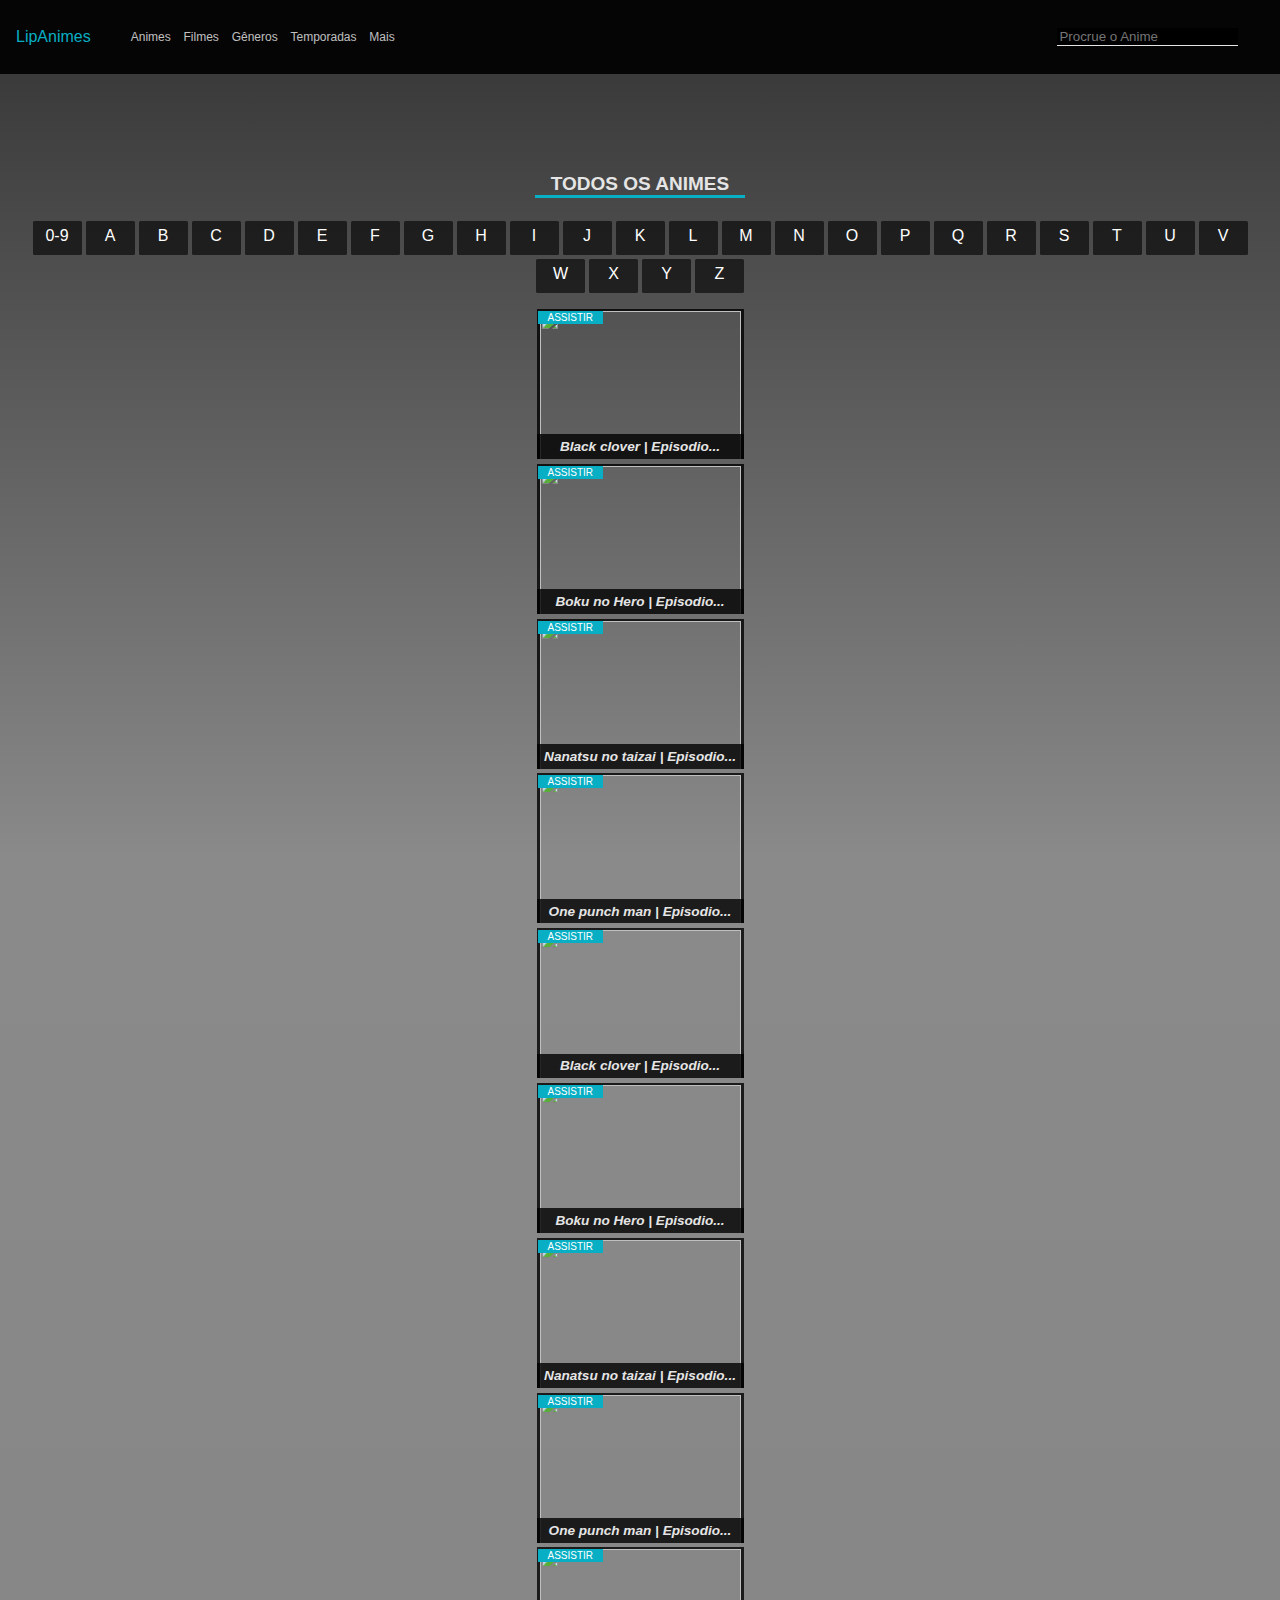
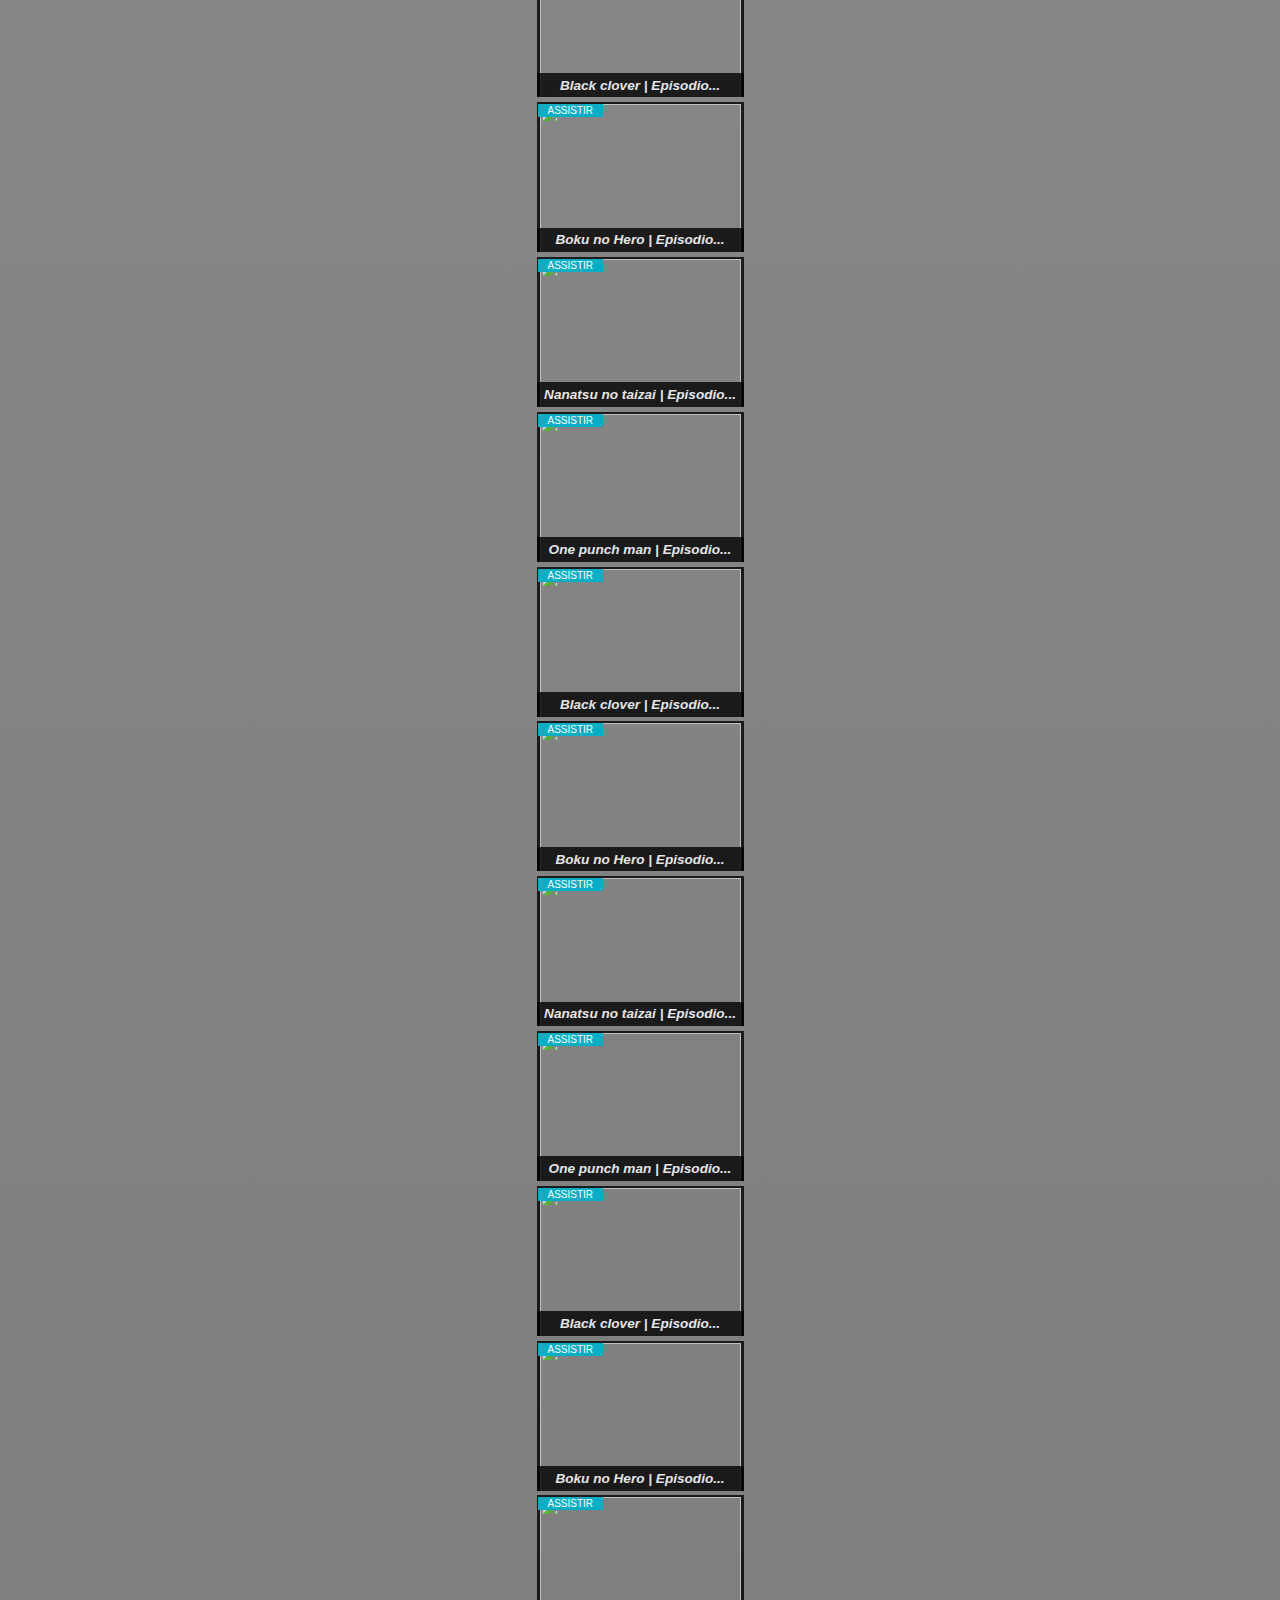
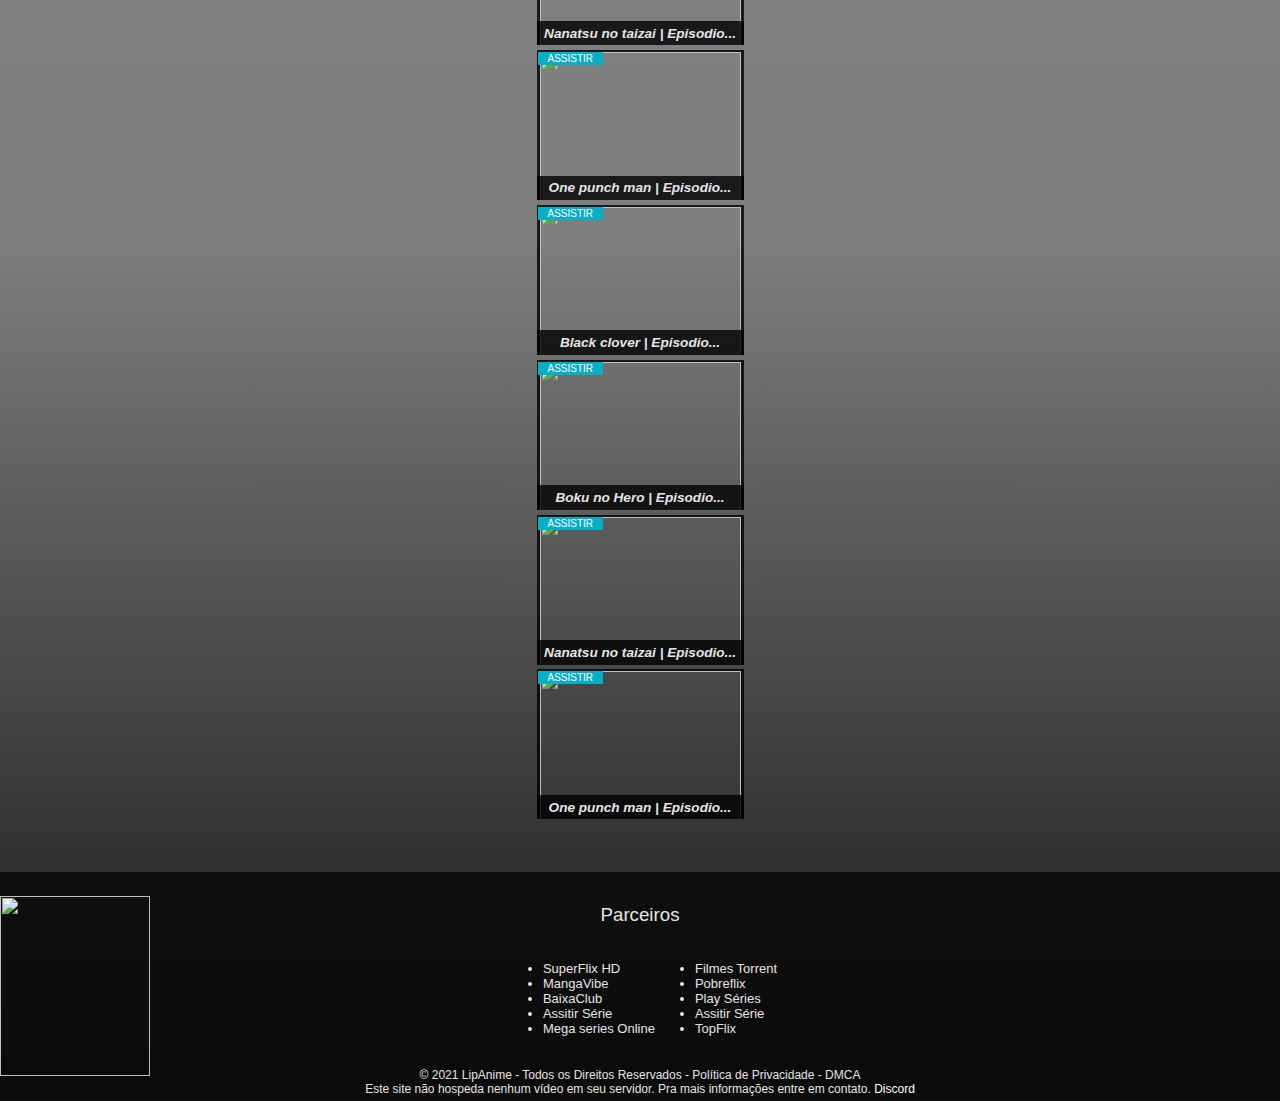
==== anime.html @ 581899b0 "Atualização" ====
<!DOCTYPE html>
<html lang="pt-br">
<head>
    <meta charset="UTF-8">
    <meta http-equiv="X-UA-Compatible" content="IE=edge">
    <meta name="viewport" content="width=device-width, initial-scale=1.0">
    <link rel="stylesheet" href="https://cdnjs.cloudflare.com/ajax/libs/font-awesome/5.15.3/css/all.min.css" integrity="sha512-iBBXm8fW90+nuLcSKlbmrPcLa0OT92xO1BIsZ+ywDWZCvqsWgccV3gFoRBv0z+8dLJgyAHIhR35VZc2oM/gI1w==" crossorigin="anonymous" referrerpolicy="no-referrer" />
    <link rel="stylesheet" href="style.css">
    <link rel="stylesheet" type="text/css" href="anime.css">
    <title>Animes</title>
</head>
<body>
	<div class="container">

        <div class="header">

            <div class="logo">
                <span> <a class="logomarca" href="index.html">LipAnimes</a> </span>
            </div>

            <div class="menu"> 

                <div class="menu-left">
                    <ul>
                        <li>Animes</li>
                        <li>Filmes</li>
                        <li>Gêneros</li>
                        <li>Temporadas</li>
                        <li>Mais</li>
                    </ul>
                </div>

                <div class="menu-right">
                    <ul>
                        <input type="text" name="" id="" placeholder="Procrue o Anime">
                        <li><i class="fas fa-search"></i></li>
                    </ul>
                </div>
            

            </div>

        </div>

        <div class="todos">
        	<h3>TODOS OS ANIMES</h3>
        </div>


        

        <div class="conteudo"> 
        	<div class="row pb-3 rowDivLetraDaLista">

        		<a href="#">
        	  		<div class="divLetraDaLista">0-9</div>
        		</a>

        		<a href="#"> 
        			<div class="divLetraDaLista">A</div> 
        		</a>

        		<a href="#"> 
        			<div class="divLetraDaLista">B</div>
        		</a> 

        		<a href="#">
        			<div class="divLetraDaLista">C</div>
        		</a>

        		<a href="#">
        			<div class="divLetraDaLista">D</div>
        		</a>

        		<a href="#">
        			<div class="divLetraDaLista">E</div>
        		</a>

        		<a href="#">
        			<div class="divLetraDaLista">F</div>
        		</a>

        		<a href="#">
        			<div class="divLetraDaLista">G</div>
        		</a>

        		<a href="#">
        			<div class="divLetraDaLista">H</div>
        		</a>

        		<a href="#">
        			<div class="divLetraDaLista">I</div>
        		</a>

        		<a href="#">
        			<div class="divLetraDaLista">J</div>
        		</a>

        		<a href="#">
        			<div class="divLetraDaLista">K</div>
        		</a>

        		<a href="#">
        			<div class="divLetraDaLista">L</div>
        		</a>

        		<a href="#">
        			<div class="divLetraDaLista">M</div>
        		</a>

        		<a href="#">
        			<div class="divLetraDaLista">N</div>
        		</a>

        		<a href="#">
        			<div class="divLetraDaLista">O</div>
        		</a>

        		<a href="#">
        			<div class="divLetraDaLista">P</div>
        		</a>

        		<a href="#">
        			<div class="divLetraDaLista">Q</div>
        		</a>

        		<a href="#">
        			<div class="divLetraDaLista">R</div> 
        		</a> 

        		<a href="#"> 
        			<div class="divLetraDaLista">S</div> 
        		</a> 

        		<a href="#"> 
        			<div class="divLetraDaLista">T</div> 
        		</a> 

        		<a href="#"> 
        			<div class="divLetraDaLista">U</div> 
        		</a> 

        		<a href="#"> 
        			<div class="divLetraDaLista">V</div> 
        		</a> 

        		<a href="#"> 
        			<div class="divLetraDaLista">W</div> 
        		</a> 

        		<a href="#"> 
        			<div class="divLetraDaLista">X</div> 
        		</a> 

        		<a href="#"> 
        			<div class="divLetraDaLista">Y</div> 
        		</a> 

        		<a href="#"> 
        			<div class="divLetraDaLista">Z</div> 
        		</a> 
        	</div> 
        </div>
    
        <div class="animes">
        	

        	<div class="poster">
        		 <div class="descri">

                    <div class="nome2">.</div>
                    <div class="destaque">ASSISTIR</div>
                    <img src="https://pa1.narvii.com/6614/4530dd7a243c6993771236038ab7b7381fd2594a_hq.gif" alt="">

                    <div class="nome">Black clover | Episodio...</div>

                    
                </div>

                <div class="descri">
                    <div class="nome2">.</div>
                    <div class="destaque">ASSISTIR</div>
                    <img src="https://i.pinimg.com/originals/bc/57/26/bc57268ea442fc9c95a1c1e493c56e7e.gif" alt="">

                    <div class="nome">Boku no Hero | Episodio...</div>
                    
                </div>

                <div class="descri">
                    <div class="nome2">.</div>
                    <div class="destaque">ASSISTIR</div>
                    <img src="https://pa1.narvii.com/6734/55641d3c04c3f2d03262ece0dbfbb744a476c3b9_hq.gif" alt="">

                    <div class="nome">Nanatsu no taizai | Episodio...</div>
                    
                </div>


                <div class="descri">
                    <div class="nome2">.</div>
                    <div class="destaque">ASSISTIR</div>
                    <img src="https://giffiles.alphacoders.com/128/12875.gif" alt="">

                    <div class="nome">One punch man | Episodio...</div>
                    
                </div>
        	</div>

        	<div class="poster">
        		 <div class="descri">

                    <div class="nome2">.</div>
                    <div class="destaque">ASSISTIR</div>
                    <img src="https://pa1.narvii.com/6614/4530dd7a243c6993771236038ab7b7381fd2594a_hq.gif" alt="">

                    <div class="nome">Black clover | Episodio...</div>

                    
                </div>

                <div class="descri">
                    <div class="nome2">.</div>
                    <div class="destaque">ASSISTIR</div>
                    <img src="https://i.pinimg.com/originals/bc/57/26/bc57268ea442fc9c95a1c1e493c56e7e.gif" alt="">

                    <div class="nome">Boku no Hero | Episodio...</div>
                    
                </div>

                <div class="descri">
                    <div class="nome2">.</div>
                    <div class="destaque">ASSISTIR</div>
                    <img src="https://pa1.narvii.com/6734/55641d3c04c3f2d03262ece0dbfbb744a476c3b9_hq.gif" alt="">

                    <div class="nome">Nanatsu no taizai | Episodio...</div>
                    
                </div>


                <div class="descri">
                    <div class="nome2">.</div>
                    <div class="destaque">ASSISTIR</div>
                    <img src="https://giffiles.alphacoders.com/128/12875.gif" alt="">

                    <div class="nome">One punch man | Episodio...</div>
                    
                </div>
        	</div>

        	<div class="poster">
        		 <div class="descri">

                    <div class="nome2">.</div>
                    <div class="destaque">ASSISTIR</div>
                    <img src="https://pa1.narvii.com/6614/4530dd7a243c6993771236038ab7b7381fd2594a_hq.gif" alt="">

                    <div class="nome">Black clover | Episodio...</div>

                    
                </div>

                <div class="descri">
                    <div class="nome2">.</div>
                    <div class="destaque">ASSISTIR</div>
                    <img src="https://i.pinimg.com/originals/bc/57/26/bc57268ea442fc9c95a1c1e493c56e7e.gif" alt="">

                    <div class="nome">Boku no Hero | Episodio...</div>
                    
                </div>

                <div class="descri">
                    <div class="nome2">.</div>
                    <div class="destaque">ASSISTIR</div>
                    <img src="https://pa1.narvii.com/6734/55641d3c04c3f2d03262ece0dbfbb744a476c3b9_hq.gif" alt="">

                    <div class="nome">Nanatsu no taizai | Episodio...</div>
                    
                </div>


                <div class="descri">
                    <div class="nome2">.</div>
                    <div class="destaque">ASSISTIR</div>
                    <img src="https://giffiles.alphacoders.com/128/12875.gif" alt="">

                    <div class="nome">One punch man | Episodio...</div>
                    
                </div>
        	</div>

        	<div class="poster">
        		 <div class="descri">

                    <div class="nome2">.</div>
                    <div class="destaque">ASSISTIR</div>
                    <img src="https://pa1.narvii.com/6614/4530dd7a243c6993771236038ab7b7381fd2594a_hq.gif" alt="">

                    <div class="nome">Black clover | Episodio...</div>

                    
                </div>

                <div class="descri">
                    <div class="nome2">.</div>
                    <div class="destaque">ASSISTIR</div>
                    <img src="https://i.pinimg.com/originals/bc/57/26/bc57268ea442fc9c95a1c1e493c56e7e.gif" alt="">

                    <div class="nome">Boku no Hero | Episodio...</div>
                    
                </div>

                <div class="descri">
                    <div class="nome2">.</div>
                    <div class="destaque">ASSISTIR</div>
                    <img src="https://pa1.narvii.com/6734/55641d3c04c3f2d03262ece0dbfbb744a476c3b9_hq.gif" alt="">

                    <div class="nome">Nanatsu no taizai | Episodio...</div>
                    
                </div>


                <div class="descri">
                    <div class="nome2">.</div>
                    <div class="destaque">ASSISTIR</div>
                    <img src="https://giffiles.alphacoders.com/128/12875.gif" alt="">

                    <div class="nome">One punch man | Episodio...</div>
                    
                </div>
        	</div>

        	<div class="poster">
        		 <div class="descri">

                    <div class="nome2">.</div>
                    <div class="destaque">ASSISTIR</div>
                    <img src="https://pa1.narvii.com/6614/4530dd7a243c6993771236038ab7b7381fd2594a_hq.gif" alt="">

                    <div class="nome">Black clover | Episodio...</div>

                    
                </div>

                <div class="descri">
                    <div class="nome2">.</div>
                    <div class="destaque">ASSISTIR</div>
                    <img src="https://i.pinimg.com/originals/bc/57/26/bc57268ea442fc9c95a1c1e493c56e7e.gif" alt="">

                    <div class="nome">Boku no Hero | Episodio...</div>
                    
                </div>

                <div class="descri">
                    <div class="nome2">.</div>
                    <div class="destaque">ASSISTIR</div>
                    <img src="https://pa1.narvii.com/6734/55641d3c04c3f2d03262ece0dbfbb744a476c3b9_hq.gif" alt="">

                    <div class="nome">Nanatsu no taizai | Episodio...</div>
                    
                </div>


                <div class="descri">
                    <div class="nome2">.</div>
                    <div class="destaque">ASSISTIR</div>
                    <img src="https://giffiles.alphacoders.com/128/12875.gif" alt="">

                    <div class="nome">One punch man | Episodio...</div>
                    
                </div>
        	</div>

        	<div class="poster">
        		 <div class="descri">

                    <div class="nome2">.</div>
                    <div class="destaque">ASSISTIR</div>
                    <img src="https://pa1.narvii.com/6614/4530dd7a243c6993771236038ab7b7381fd2594a_hq.gif" alt="">

                    <div class="nome">Black clover | Episodio...</div>

                    
                </div>

                <div class="descri">
                    <div class="nome2">.</div>
                    <div class="destaque">ASSISTIR</div>
                    <img src="https://i.pinimg.com/originals/bc/57/26/bc57268ea442fc9c95a1c1e493c56e7e.gif" alt="">

                    <div class="nome">Boku no Hero | Episodio...</div>
                    
                </div>

                <div class="descri">
                    <div class="nome2">.</div>
                    <div class="destaque">ASSISTIR</div>
                    <img src="https://pa1.narvii.com/6734/55641d3c04c3f2d03262ece0dbfbb744a476c3b9_hq.gif" alt="">

                    <div class="nome">Nanatsu no taizai | Episodio...</div>
                    
                </div>


                <div class="descri">
                    <div class="nome2">.</div>
                    <div class="destaque">ASSISTIR</div>
                    <img src="https://giffiles.alphacoders.com/128/12875.gif" alt="">

                    <div class="nome">One punch man | Episodio...</div>
                    
                </div>
        	</div>
        </div>

        <div class="footer">
            
            <h3>Parceiros</h3>

            <div class="naruto">
                    <img src="https://th.bing.com/th/id/R.d2c81fdb0a743eb7378b59d2b56956f6?rik=BcoDPLh4qg2EEA&riu=http%3a%2f%2fdumotion.web.fc2.com%2ffiducia%2fchara%2f009_liou.png&ehk=h2wevSuhSTS4LAy2NvCbmAeR6cYDGzMDRyQzVT4syC8%3d&risl=&pid=ImgRaw" alt="">
                </div>

            <div class="parceria">

                <ul>
                    <li>SuperFlix HD</li>
                    <li>MangaVibe</li>
                    <li>BaixaClub</li>
                    <li>Assitir Série</li>
                    <li>Mega series Online</li>
                </ul>

                <ul>
                    <li>Filmes Torrent</li>
                    <li>Pobreflix</li>
                    <li>Play Séries</li>
                    <li>Assitir Série</li>
                    <li>TopFlix</li>
                </ul>
            </div>

            <footer>
                 © 2021 LipAnime - Todos os Direitos Reservados - Política de Privacidade - DMCA  <br />
                Este site não hospeda nenhum vídeo em seu servidor. Pra mais informações entre em contato. <a href="https://discord.gg/HVTp6CG5qP">Discord</a>
            </footer>

        </div>
	</div>

</body>	
</html>
---- style.css ----
* {
    box-sizing: border-box;
}

body {
    margin: 0 auto;
    padding: 0;
    font-family: arial;
}

.container {
    height: 100%;
    background-image: linear-gradient(
        to bottom, 
        rgba(0, 0, 0, 0.8) 0%,
        rgba(0, 0, 0, 0.459) 20%,
        rgba(20, 20, 20, 0.548) 80%, 
        rgba(20, 20, 20, 1) 100%
    ),
    url(https://th.bing.com/th/id/R.3dd948fecf89b3e06d0e0dbb67051a80?rik=wbwKMoEmKoTLjA&pid=ImgRaw);
    background-size: cover;
    background-position: center;
    color: #e5e5e5;



    width: 100%;
}

.header{
    background-color: rgb(0, 0, 0, 0.9);

    margin: 0 auto;
    width: 100%;

    padding: 1rem 2rem;
    display: flex;
    align-items: center;

    position: relative;
}

.logomarca {
    text-decoration: none;

    color: #08aec4;

    animation-name: coloridos;
    animation-duration: 1.2s;
    animation-iteration-count: infinite;
}

.logo {
    display: flex;
    align-items: center;


    color: #08aec4;

    animation-name: coloridos;
    animation-duration: 1.2s;
    animation-iteration-count: infinite;
}

@keyframes coloridos{
    0% {
        color: #08225c;
    }

    30% {
        color: #540579;
    }
    
    50% {
        color: #E1306C;
    }

    80% {
        color: #32e6b0;
    }

    100% {
        color: #00acee;
    }

}

.menu {
    display: flex;
    flex-direction: row;
    justify-content: space-between;
    width: 100%;
    align-items: center;
}

.menu-left,
.menu-right {
    display: flex;
    align-items: center;
    font-size: 0.75rem;
    color: rgba(255, 255, 255, .75);

    cursor: pointer;
}

.menu-left li a{
    text-decoration: none;
    color: rgba(255, 255, 255, .75);
}

.menu ul {
    display: flex;
    align-items: center;
    list-style: none;

}

.menu li {
    margin-right: 0.8rem;
}

.menu li:hover {
    color: #08aec4;
}

.menu li a:hover {
    color: #08aec4;
}

ul  input {
    margin-right: 0.8rem;
    border-radius: 0px;
    border-style: outset;
    border: none;

    border-bottom: 1px solid #e5e5e5;
    background-color: rgb(0, 0, 0, 0.9);
    color: white;

    outline: 0;
}


.movie {
    margin-top: 2rem;

}

.lançamento {

    margin-top: 5rem;
    display: flex;
    align-items: center;
    justify-content: center;

}

.lançamento h3 {
    padding: 0 1rem;
    border-bottom: 3px solid #08aec4;

    font-size: 19px;
}

/*======================================================================================
===========================================================*/

.animdestaque {
    width: 1300px;
    margin: 0 auto;
    padding: 0 0.1rem;
    display: flex;
    align-items: center;
    justify-content: center;

}

.taque {
    width: 14%;
    height: 150px;
    margin: auto;

    position: relative;

    cursor: pointer;
}

.taque:hover {
    box-shadow: 0px 0px 8px #08aec4;

}

.name2 {
    font-size: 1px;
    height: 100%;
    width: 100%;
    background-color: rgb(0, 0, 0, 0.7);
    opacity: 0;

    position: absolute;
    z-index: 2;
}

.name2:hover {
    transition-delay: 0.1s;
    opacity: 1;

}

.destaque {
    position: absolute;
    font-size: 10px;

    top: 2px;
    left: 1px;

    padding: 1px 10px;

    background-color: #08aec4;
    color: white;

    z-index: 4;
}

.animdestaque .taque img{
    width: 100%;
    height: 100%;

    object-fit: cover;

    border-left: 1px solid rgb(0, 0, 0, 0.8);
    border-right: 1px solid rgb(0, 0, 0, 0.8);
    border-top: 2px solid rgb(0, 0, 0, 0.8);

}



.name {

    text-align: center;

    
    position: absolute;
    bottom: 0;
    right: 0;
    left: 0;
    
    font-size: 13.4px;
    font-weight: 200;
    font-style: italic;

    padding: 0.2rem 0rem;


    background-color: rgba(0, 0, 0, 0.8);
}

::-webkit-scrollbar {
    width: 1.3px;
}

::-webkit-scrollbar-button {
    background-color: rgb(0, 0, 0, 0.8);
}

::-webkit-scrollbar-thumb {
    background-color: rgb(0, 0, 0, 0.5);
    border-radius: 15px;
}


::-webkit-scrollbar-thumb:hover {
    background-color: rgb(0, 0, 0, 0.7);
}

/*=========================================================================================
===========================================================*/

.episodios {
    margin: 0 auto;

    margin-top: 2rem;

    width: 100%;
    max-width: 1250px;
    /* 1250px; */
}


.epsanime {
    display: flex;
    align-items: center;
    justify-content: center;

}
/*=========================================================*/
.descri {
    /*23%*/
    width: 23%;
    height: 150px;
    margin: 0 auto;
    position: relative;

    margin-left: 0;
    margin-right: 0;
   

    margin-bottom: 0.3rem;

    cursor: pointer;

    /*A caixa de todos, a foto e a descrição, dentro da descri, tem a img e a descrição da img*/
}

.descri img {
    height: 150px;
    width: 100%;

    
    object-fit: cover;
    /*da um zoom na imagem*/
    border-left: 3px solid rgb(0, 0, 0, 0.8);
    border-right: 3px solid rgb(0, 0, 0, 0.8);
    border-top: 2px solid rgb(0, 0, 0, 0.8);

    /*A img, tem que coloca 100%, para que ele fique certinho com o width da class, descri*/
}

.log {

    position: absolute;
    top: 0.3rem;
    left: 0.2rem;
}

.log img {
    width: 30px;
    height: 30px;

    border: none;
}

.nome2 {
    font-size: 1px;
    height: 100%;
    width: 100%;
    background-color: rgb(0, 0, 0, 0.7);
    opacity: 0;

    position: absolute;
    z-index: 2;
}

.nome2:hover{
    transition-delay: 0.1s;
    opacity: 1;
}

.nome {
    z-index: 1;

    text-align: center;
    
    position: absolute;
    bottom: 0;
    right: 0;
    left: 0;
    
    font-size: 13.6px;
    font-weight: 700;
    font-style: italic;

    padding: 0.3rem 0rem;

    background-color: rgb(0, 0, 0, 0.8);

    /*A descrição, note que ela esta em "position: absolute;, a descrição tem que esta em "position: absolute; e a img tem que ta
    "position: relative; pra que a descrição fique colada na img*/
}


/*===========================================================*/

.ep {
    display: flex;
    align-items: center;
    justify-content: center;
}

.ep h3 {
    padding: 0 1rem;
    border-bottom: 3px solid #08aec4;

    font-size: 19px;
}

.footer {
    margin-top: 3rem;

    background-color: rgba(10, 10, 10, 0.849);
}

.footer h3 {
    font-weight: 200;

    padding-top: 2rem;
    display: flex;
    align-items: center;
    justify-content: center;
}


.parceria {
    display: flex;
    align-items: center;
    justify-content: center;

    

     position: relative;

    z-index: 1;
}

.naruto img{
    width: 150px;
    height: 180px;

    position: absolute;
    top: 1.5rem;
    left: 0;

    z-index: 0;
}

.parceria ul li {
    font-weight: 158;
    font-size: 13px;
}

.footer {
    position: relative;
}

footer {
    width: 700px;
    margin: 0 auto;

    margin-top: 1rem;
    padding-bottom: 0.3rem;

    font-size: 12px;
    align-items: center;
    justify-content: center;

    text-align: center;

}

/* PARTE DE BAIXO, D0S 100PX */

@media (max-width: 1300px) {
    .header {
        padding: 1rem 1rem;
        
    }

    .movie {
        margin: 0 auto;
        overflow-x: auto;

        padding: 0 0.1rem;


    }

    .animdestaques {
        width: 900px;
    }

    .taque {
        width: 50%;
    }
}

@media (max-width: 1250px) {
    .episodios {
        width: 100%;
        max-width: 1250px;
    /* 1250px; */
    }

}

@media (max-width: 1000px) {
    .episodios {
        width: 100%;
        max-width: 1250px;
    /* 1250px; */
    }


}

@media (max-width: 900px) {
    .logo {
        font-size: 20px;
    }
    .header {
        display: block;
        padding: 1rem 0.2rem;
    }

    .menu {
        width: 600px;
        padding: 0;

        margin: 0 auto;
        
    }

    .menu li {
        margin-right: 0.4rem;
    }

    .menu-left ul {
        padding-left: 0; 
    }

    .menu-right ul {
        padding-left: 0; 
    }

    .menu-left,
    .menu-right {
        display: flex;
        align-items: center;
        font-size: 10px;
        color: rgba(255, 255, 255, .75);

        cursor: pointer;
    }

    

    .menu-right ul li i{
        padding: 0;
        margin: 0;
        font-size: 0px;
    }


    ul  input {
        margin-right: 0.2rem;
        border-radius: 0px;
        border-style: outset;
        border: none;

        border-bottom: 1px solid #e5e5e5;
        background-color: rgb(0, 0, 0, 0.9);
        color: white;

        outline: 0;
    }


    .logo {
        align-items: center;
        justify-content: center;
    }


    .episodios {
        width: 100%;
        max-width: 1250px;
    /* 1250px; */
    }

    footer {
        width: 500px;
        margin: 0 auto;

        margin-top: 1.8rem;
        padding-bottom: 0.3rem;

        font-size: 10px;

        align-items: center;
        justify-content: center;

        text-align: center;
    }
}

@media (max-width: 630px) {
    .menu {
        width: 550px;
    }
}


@media (max-width: 571px) {
    .logo {
        font-size: 20px;
    }

   .menu {
        width: 450px;
        margin: 0 auto;

        align-items: center;
        
   }

   .episodios {
        width: 100%;
        max-width: 1250px;
    /* 1250px; */
    } 

   footer {
        width: 400px;
        margin: 0 auto;

        margin-top: 1.8rem;
        padding-bottom: 0.3rem;

        font-size: 10px;

        align-items: center;
        justify-content: center;

        text-align: center;
    }

}

@media (max-width: 489px) {
    
    .logo {
        font-size: 20px;
    }
    .menu {
        width: 384px;

        margin: 0 auto;
        display: block;

        align-items: center;

        position: relative;   

        padding-bottom: 2rem;  
   }

   .menu-left {
        font-size: 16px;
   }

   .menu-right {
        position: absolute;
        bottom: 0;
        right: 0;
   }


   .menu-right input {
        padding-right: 5rem;
   }

   .naruto img{
        width: 0px;
        height: 0px;
    }

    .episodios {
        width: 100%;
        max-width: 800px;
    /* 1250px; */
    }

}

@media (max-width: 452px) {
    .epsanime {
        flex-wrap: nowrap;
        align-content: center;
        justify-content: center;
        flex-direction: column;
        align-items: center;
    }

    .descri {
        /*23%*/
        width: 100%;
}
    

    .episodios {
        width: 100%;
        max-width: 1250px;
    /* 1250px; */
    }
}

@media (max-width: 429px) {
    .logo {
        font-size: 20px;
    }
    .menu {
        width: 384px;
        margin: 0 auto;

        align-items: center;
        
   }

   .epsanime {
        flex-wrap: nowrap;
        align-content: center;
        justify-content: center;
        flex-direction: column;
        align-items: center;
    }

    .descri {
        /*23%*/
        width: 100%;
    }


    .episodios {
        width: 100%;
        max-width: 1250px;
    /* 1250px; */
    }
}

@media (max-width: 407px) {
    .logo {
        font-size: 20px;
    }
    .menu {
        width: 384px;

        margin: 0 auto;
        display: block;

        align-items: center;

        position: relative;   

        padding-bottom: 2rem;  
   }

   .menu-left {
        font-size: 16px;
   }

   .menu-right {
        position: absolute;
        bottom: 0;
        right: 0;
   }


   .menu-right input {
        padding-right: 5rem;
   }


    .episodios {
        width: 100%;
        max-width: 1250px;
    /* 1250px; */
    }

    footer {
        width: 350px;
        margin: 0 auto;

        margin-top: 1.8rem;
        padding-bottom: 0.3rem;

        font-size: 10px;

        align-items: center;
        justify-content: center;

        text-align: center;
    }
    
}


@media (max-width: 488px) {
    .menu {
        width: 320px;

        margin: 0 auto;
        display: block;

        align-items: center;

        position: relative;   

        padding-bottom: 2rem;  
   }

   .episodios {
        width: 100%;
        max-width: 1250px;
    /* 1250px; */
    }

}

@media (max-width: 370px) {
    .ep h3 {
        font-size: 17px;
    }

    .episodios {
        width: 100%;
        max-width: 1250px;
    /* 1250px; */
    }


}

@media (max-width: 349px) {
    footer {
        width: 300px;
        margin: 0 auto;

        margin-top: 1.8rem;
        padding-bottom: 0.3rem;

        font-size: 10px;

        align-items: center;
        justify-content: center;

        text-align: center;
    }
}

@media (max-width: 323px) {
    .episodios {
        width: 100%;
        max-width: 1250px;
    /* 1250px; */
    }

}
---- anime.css ----
.todos{
	
	width: 100%;
	margin: 0 auto;

	display: flex;
	align-items: center;
	justify-content: center;

	margin-top: 5rem;
}

.todos h3 {
	padding: 0 1rem;
    border-bottom: 3px solid #08aec4;

    font-size: 19px;
}

.conteudo {
    width: 100%;
    
    padding: 0 15px;
    
    margin: 0 auto;
}

.row {
    display: -webkit-box;
    display: -ms-flexbox;
    display: flex;
    -ms-flex-wrap: wrap;
    flex-wrap: wrap;
    margin-right: -15px;
    margin-left: -15px;
}

.pb-3 {
    padding-bottom: 1rem!important;
}


.rowDivLetraDaLista {
    -webkit-box-pack: center;
    -ms-flex-pack: center;
    justify-content: center;
}




a {
    background-color: transparent;
}

a {
    color: #fff;
    -webkit-text-decoration-skip: objects;

    text-decoration: none;
}



.divLetraDaLista {
    padding-top: 6px;
    width: 49px;
    height: 34px;

    margin-right: 2px;
    margin-left: 2px;
    margin-top: 4px;
    
    background-color: rgba(0, 0, 0, 0.6);
    border-radius: .1rem;

    text-align: center;
}

.divLetraDaLista:hover {
	background-color: rgb(0, 0, 0, 0.9);
}

.animes {
	width: 100%;

	max-width: 900px;
	margin: 0 auto; 
}


.poster {
	display: flex;
	flex-wrap: nowrap;
    align-content: center;
    justify-content: center;
    flex-direction: column;
    align-items: center;
}


@media (min-width: 1200px) {
	.conteudo {
    	max-width: 97%;
    }

    .animes {
		width: 100%;

		max-width: 900%;
	

	}
}

@media (min-width: 992px) {
	.conteudo {
    	max-width: 97%;
    }

    .animes {
		width: 100%;

		max-width: 900px;
	

	}
}

@media (min-width: 768px) {
	.conteudo {
    	max-width: 97%;
    }

    .animes {
		width: 100%;

		max-width: 900px;
	

	}
}	


@media (min-width: 576px){
	.conteudo {
		max-width: 97%;
}
    .animes {
		width: 100%;

		max-width: 900px;
	
	}
	
}


@media (min-width: 574px){
	.conteudo {
		max-width: 97%;
}
    .animes {
		width: 100%;

		max-width: 900px;
	
	}
	
}

@media (min-width: 500px){
	.conteudo {
		max-width: 97%;
}
    .animes {
		width: 100%;

		max-width: 900px;
	
	}
	
}


@media (min-width: 399px){
	.conteudo {
		max-width: 97%;
}
    .animes {
		width: 100%;

		max-width: 900px;
	
	}

	
}


@media (min-width: 360px){
	.conteudo {
		max-width: 97%;
}
    .animes {
		width: 100%;

		max-width: 900px;
	
	}
	
}

@media (min-width: 320px){
	.conteudo {
		max-width: 97%;
}
    .animes {
		width: 100%;

		max-width: 900px;
	
	}
}
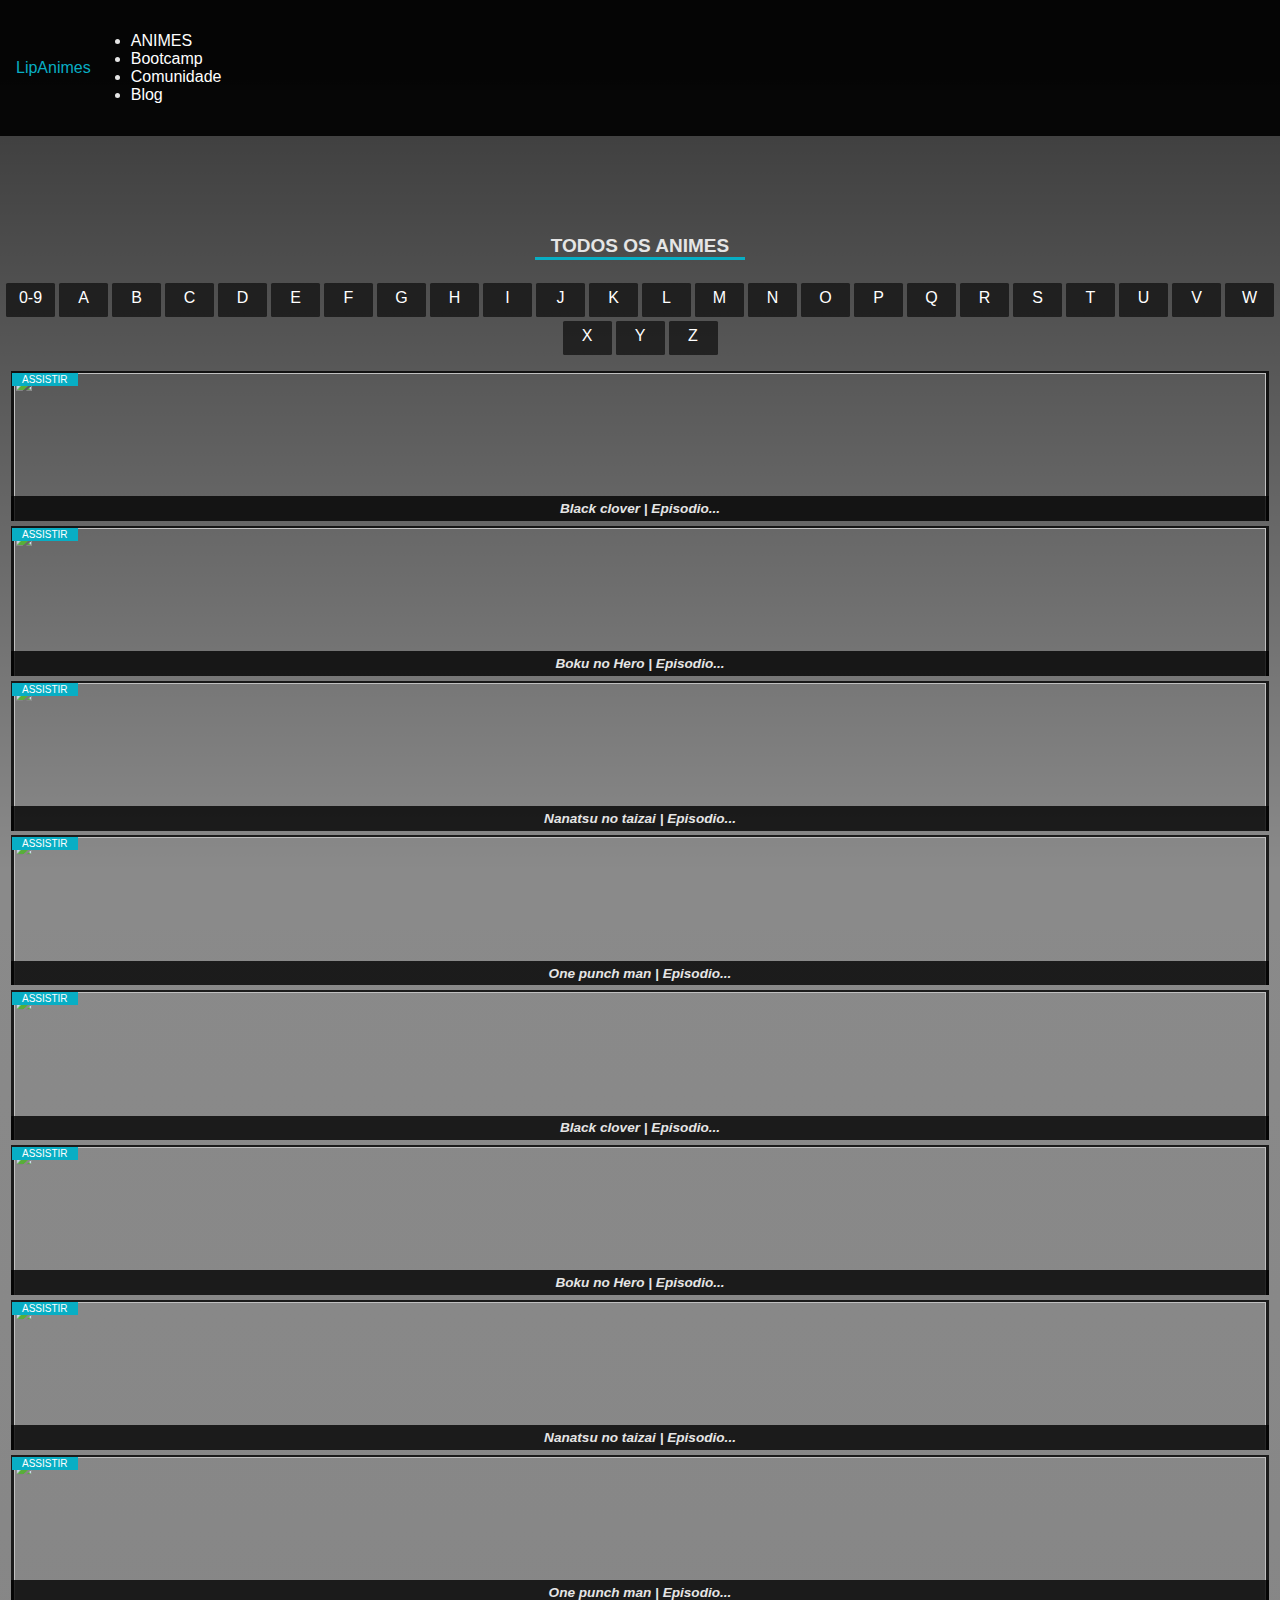
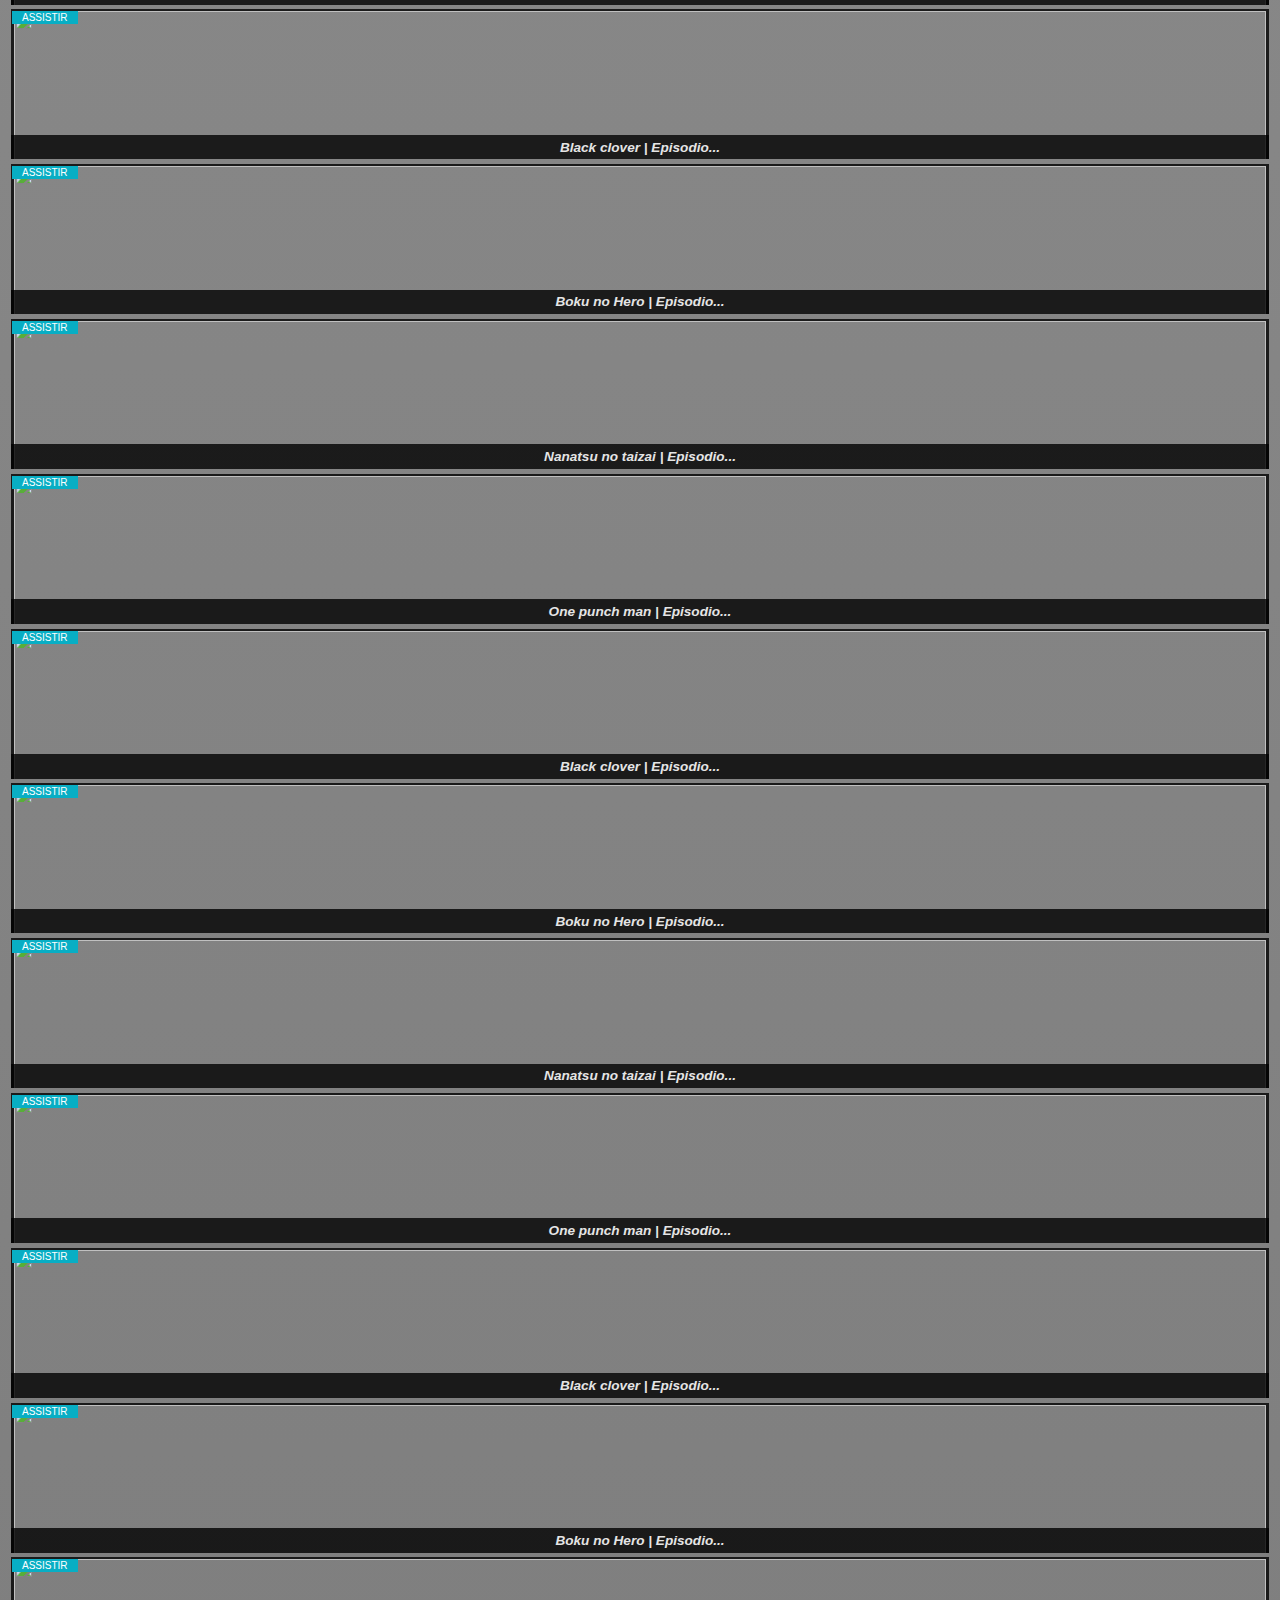
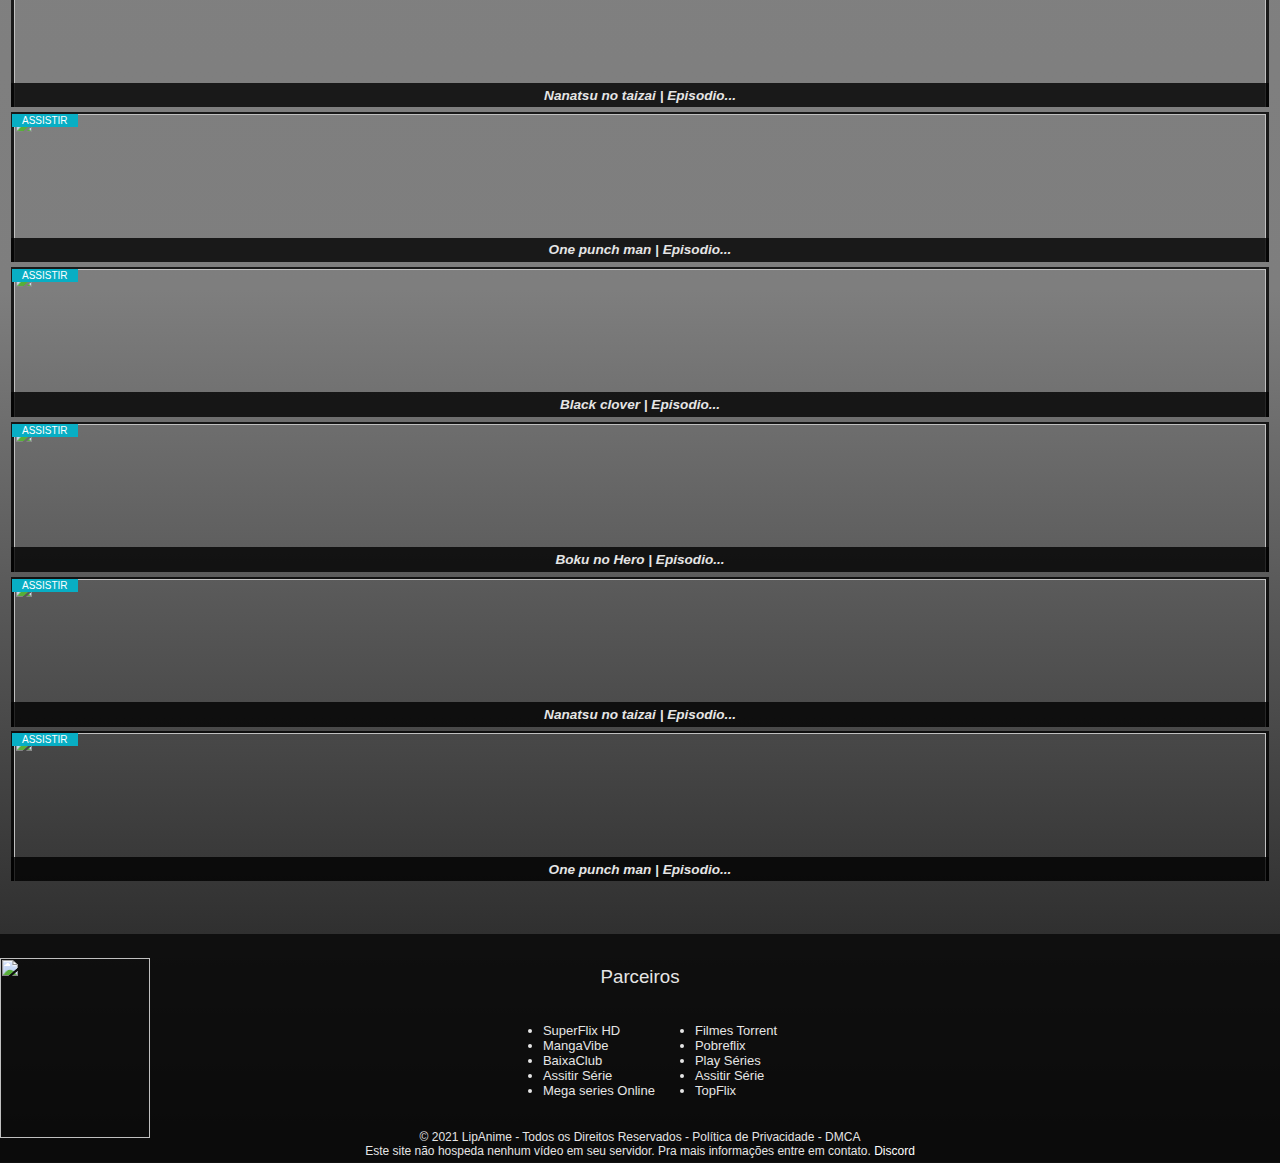
==== commit cb0dc9fe: "ATUALIZAÇÃO 4" ====
--- a/anime.html
+++ b/anime.html
@@ -18,26 +18,28 @@
                 <span> <a class="logomarca" href="index.html">LipAnimes</a> </span>
             </div>
 
-            <div class="menu"> 
-
-                <div class="menu-left">
+            <div class="menu-section on">
+                <div class="menu-toggle">
+                    <div class="one"></div>
+                    <div class="two"></div>
+                    <div class="three"></div>
+                </div>
+                <nav>
                     <ul>
-                        <li>Animes</li>
-                        <li>Filmes</li>
-                        <li>Gêneros</li>
-                        <li>Temporadas</li>
-                        <li>Mais</li>
+                        <li>
+                            <a href="#">ANIMES</a>
+                        </li>
+                        <li>
+                            <a href="#">Bootcamp</a>
+                        </li>
+                        <li>
+                            <a href="#">Comunidade</a>
+                        </li>
+                        <li>
+                            <a href="#">Blog</a>
+                        </li>
                     </ul>
-                </div>
-
-                <div class="menu-right">
-                    <ul>
-                        <input type="text" name="" id="" placeholder="Procrue o Anime">
-                        <li><i class="fas fa-search"></i></li>
-                    </ul>
-                </div>
-            
-
+                </nav>
             </div>
 
         </div>
@@ -445,6 +447,8 @@
             </footer>
 
         </div>
+
+        <script src="menu.js" type=""></script>
 	</div>
 
 </body>	
--- a/style.css
+++ b/style.css
@@ -85,60 +85,6 @@
 
 }
 
-.menu {
-    display: flex;
-    flex-direction: row;
-    justify-content: space-between;
-    width: 100%;
-    align-items: center;
-}
-
-.menu-left,
-.menu-right {
-    display: flex;
-    align-items: center;
-    font-size: 0.75rem;
-    color: rgba(255, 255, 255, .75);
-
-    cursor: pointer;
-}
-
-.menu-left li a{
-    text-decoration: none;
-    color: rgba(255, 255, 255, .75);
-}
-
-.menu ul {
-    display: flex;
-    align-items: center;
-    list-style: none;
-
-}
-
-.menu li {
-    margin-right: 0.8rem;
-}
-
-.menu li:hover {
-    color: #08aec4;
-}
-
-.menu li a:hover {
-    color: #08aec4;
-}
-
-ul  input {
-    margin-right: 0.8rem;
-    border-radius: 0px;
-    border-style: outset;
-    border: none;
-
-    border-bottom: 1px solid #e5e5e5;
-    background-color: rgb(0, 0, 0, 0.9);
-    color: white;
-
-    outline: 0;
-}
 
 
 .movie {
@@ -512,58 +458,6 @@
         padding: 1rem 0.2rem;
     }
 
-    .menu {
-        width: 600px;
-        padding: 0;
-
-        margin: 0 auto;
-        
-    }
-
-    .menu li {
-        margin-right: 0.4rem;
-    }
-
-    .menu-left ul {
-        padding-left: 0; 
-    }
-
-    .menu-right ul {
-        padding-left: 0; 
-    }
-
-    .menu-left,
-    .menu-right {
-        display: flex;
-        align-items: center;
-        font-size: 10px;
-        color: rgba(255, 255, 255, .75);
-
-        cursor: pointer;
-    }
-
-    
-
-    .menu-right ul li i{
-        padding: 0;
-        margin: 0;
-        font-size: 0px;
-    }
-
-
-    ul  input {
-        margin-right: 0.2rem;
-        border-radius: 0px;
-        border-style: outset;
-        border: none;
-
-        border-bottom: 1px solid #e5e5e5;
-        background-color: rgb(0, 0, 0, 0.9);
-        color: white;
-
-        outline: 0;
-    }
-
 
     .logo {
         align-items: center;
@@ -594,9 +488,7 @@
 }
 
 @media (max-width: 630px) {
-    .menu {
-        width: 550px;
-    }
+
 }
 
 
@@ -605,13 +497,6 @@
         font-size: 20px;
     }
 
-   .menu {
-        width: 450px;
-        margin: 0 auto;
-
-        align-items: center;
-        
-   }
 
    .episodios {
         width: 100%;
@@ -638,37 +523,11 @@
 
 @media (max-width: 489px) {
     
-    .logo {
-        font-size: 20px;
-    }
-    .menu {
-        width: 384px;
-
-        margin: 0 auto;
-        display: block;
-
-        align-items: center;
-
-        position: relative;   
-
-        padding-bottom: 2rem;  
-   }
-
-   .menu-left {
-        font-size: 16px;
-   }
-
-   .menu-right {
-        position: absolute;
-        bottom: 0;
-        right: 0;
-   }
-
-
-   .menu-right input {
-        padding-right: 5rem;
-   }
-
+    .logo span {
+        font-size: 30px;
+    }
+
+   
    .naruto img{
         width: 0px;
         height: 0px;
@@ -691,10 +550,114 @@
         align-items: center;
     }
 
+    .header {
+        display: flex;
+        align-items: center;
+
+        align-items: center;
+        justify-content: space-between;
+
+    }
+
+/*MENU RESPONSIVO*//*MENU RESPONSIVO*//*MENU RESPONSIVO*/
+nav {
+        display: none;
+    }
+
+    .one,
+    .two,
+    .three {
+        background-color: #fff;
+        height: 5px;
+        width: 100%;
+        margin: 6px auto;
+
+        transition-duration: 0.3s;
+    }
+
+    .menu-toggle {
+        width: 40px;
+        height: 30px;
+        margin-right: 20px;
+       
+    }
+
+    /* fullscreen */
+    .menu-section.on {
+        position: absolute;
+        top:0;
+        right: 0;
+        
+        width: 100vw;
+        height: 100vh;
+
+        background-color: rgba(0, 0, 0, 0.9);
+        
+        z-index: 10;
+
+        display: flex;
+        justify-content: center;
+        align-items: center;
+    }
+
+    .menu-section.on nav {
+        display: block;
+    }
+
+    .menu-section.on .menu-toggle {
+        position: absolute;
+        right: 25px;
+        top: 15px;
+    }
+
+    .menu-section.on .menu-toggle .one {
+        transform: rotate(45deg) translate(7px, 7px);
+    }
+
+    .menu-section.on .menu-toggle .two {
+        opacity: 0;
+    }
+
+    .menu-section.on .menu-toggle .three {
+        transform: rotate(-45deg) translate(8px, -9px);
+    }
+
+    .menu-section.on nav ul {
+        text-align: center;
+        display: block;
+    }
+
+    .menu-section.on nav ul li {
+        display: flex;
+        text-align: center;
+        justify-content: center;
+
+    }
+
+    .menu-section.on nav ul a{
+        transition-duration: 0.5s;
+        font-size: 3rem;
+        line-height: 4rem;
+        display: block;
+
+        
+        text-decoration: none;
+
+        color: grey;
+    }
+
+    .menu-section.on nav ul a:hover {
+        color: white;
+    }
+
+}
+
+/*MENU RESPONSIVO*//*MENU RESPONSIVO*//*MENU RESPONSIVO*/
+
     .descri {
         /*23%*/
         width: 100%;
-}
+    }
     
 
     .episodios {
@@ -708,13 +671,7 @@
     .logo {
         font-size: 20px;
     }
-    .menu {
-        width: 384px;
-        margin: 0 auto;
-
-        align-items: center;
-        
-   }
+    
 
    .epsanime {
         flex-wrap: nowrap;
@@ -741,33 +698,7 @@
     .logo {
         font-size: 20px;
     }
-    .menu {
-        width: 384px;
-
-        margin: 0 auto;
-        display: block;
-
-        align-items: center;
-
-        position: relative;   
-
-        padding-bottom: 2rem;  
-   }
-
-   .menu-left {
-        font-size: 16px;
-   }
-
-   .menu-right {
-        position: absolute;
-        bottom: 0;
-        right: 0;
-   }
-
-
-   .menu-right input {
-        padding-right: 5rem;
-   }
+    
 
 
     .episodios {
@@ -794,32 +725,14 @@
 }
 
 
-@media (max-width: 488px) {
-    .menu {
-        width: 320px;
-
-        margin: 0 auto;
-        display: block;
-
-        align-items: center;
-
-        position: relative;   
-
-        padding-bottom: 2rem;  
-   }
-
-   .episodios {
-        width: 100%;
-        max-width: 1250px;
-    /* 1250px; */
-    }
-
-}
+
 
 @media (max-width: 370px) {
     .ep h3 {
         font-size: 17px;
     }
+
+
 
     .episodios {
         width: 100%;
--- a/anime.css
+++ b/anime.css
@@ -84,22 +84,22 @@
 .animes {
 	width: 100%;
 
-	max-width: 900px;
+	max-width: 1258px;
 	margin: 0 auto; 
 }
 
 
 .poster {
 	display: flex;
-	flex-wrap: nowrap;
-    align-content: center;
-    justify-content: center;
-    flex-direction: column;
-    align-items: center;
-}
-
-
-@media (min-width: 1200px) {
+	align-items: center;
+	justify-content: center;
+
+	flex-wrap: wrap;
+}
+
+
+
+@media (max-width: 1200px) {
 	.conteudo {
     	max-width: 97%;
     }
@@ -113,7 +113,7 @@
 	}
 }
 
-@media (min-width: 992px) {
+@media (max-width: 992px) {
 	.conteudo {
     	max-width: 97%;
     }
@@ -127,7 +127,7 @@
 	}
 }
 
-@media (min-width: 768px) {
+@media (max-width: 768px) {
 	.conteudo {
     	max-width: 97%;
     }
@@ -142,83 +142,83 @@
 }	
 
 
-@media (min-width: 576px){
-	.conteudo {
-		max-width: 97%;
-}
-    .animes {
-		width: 100%;
-
-		max-width: 900px;
-	
-	}
-	
-}
-
-
-@media (min-width: 574px){
-	.conteudo {
-		max-width: 97%;
-}
-    .animes {
-		width: 100%;
-
-		max-width: 900px;
-	
-	}
-	
-}
-
-@media (min-width: 500px){
-	.conteudo {
-		max-width: 97%;
-}
-    .animes {
-		width: 100%;
-
-		max-width: 900px;
-	
-	}
-	
-}
-
-
-@media (min-width: 399px){
-	.conteudo {
-		max-width: 97%;
-}
-    .animes {
-		width: 100%;
-
-		max-width: 900px;
-	
-	}
-
-	
-}
-
-
-@media (min-width: 360px){
-	.conteudo {
-		max-width: 97%;
-}
-    .animes {
-		width: 100%;
-
-		max-width: 900px;
-	
-	}
-	
-}
-
-@media (min-width: 320px){
-	.conteudo {
-		max-width: 97%;
-}
-    .animes {
-		width: 100%;
-
-		max-width: 900px;
-	
-	}
-}
+@media (max-width: 576px){
+	.conteudo {
+		max-width: 97%;
+}
+    .animes {
+		width: 100%;
+
+		max-width: 900px;
+	
+	}
+	
+}
+
+
+@media (max-width: 574px){
+	.conteudo {
+		max-width: 97%;
+}
+    .animes {
+		width: 100%;
+
+		max-width: 900px;
+	
+	}
+	
+}
+
+@media (max-width: 500px){
+	.conteudo {
+		max-width: 97%;
+}
+    .animes {
+		width: 100%;
+
+		max-width: 900px;
+	
+	}
+	
+}
+
+
+@media (max-width: 399px){
+	.conteudo {
+		max-width: 97%;
+}
+    .animes {
+		width: 100%;
+
+		max-width: 900px;
+	
+	}
+
+	
+}
+
+
+@media (max-width: 360px){
+	.conteudo {
+		max-width: 97%;
+}
+    .animes {
+		width: 100%;
+
+		max-width: 900px;
+	
+	}
+	
+}
+
+@media (max-width: 320px){
+	.conteudo {
+		max-width: 97%;
+}
+    .animes {
+		width: 100%;
+
+		max-width: 900px;
+	
+	}
+}
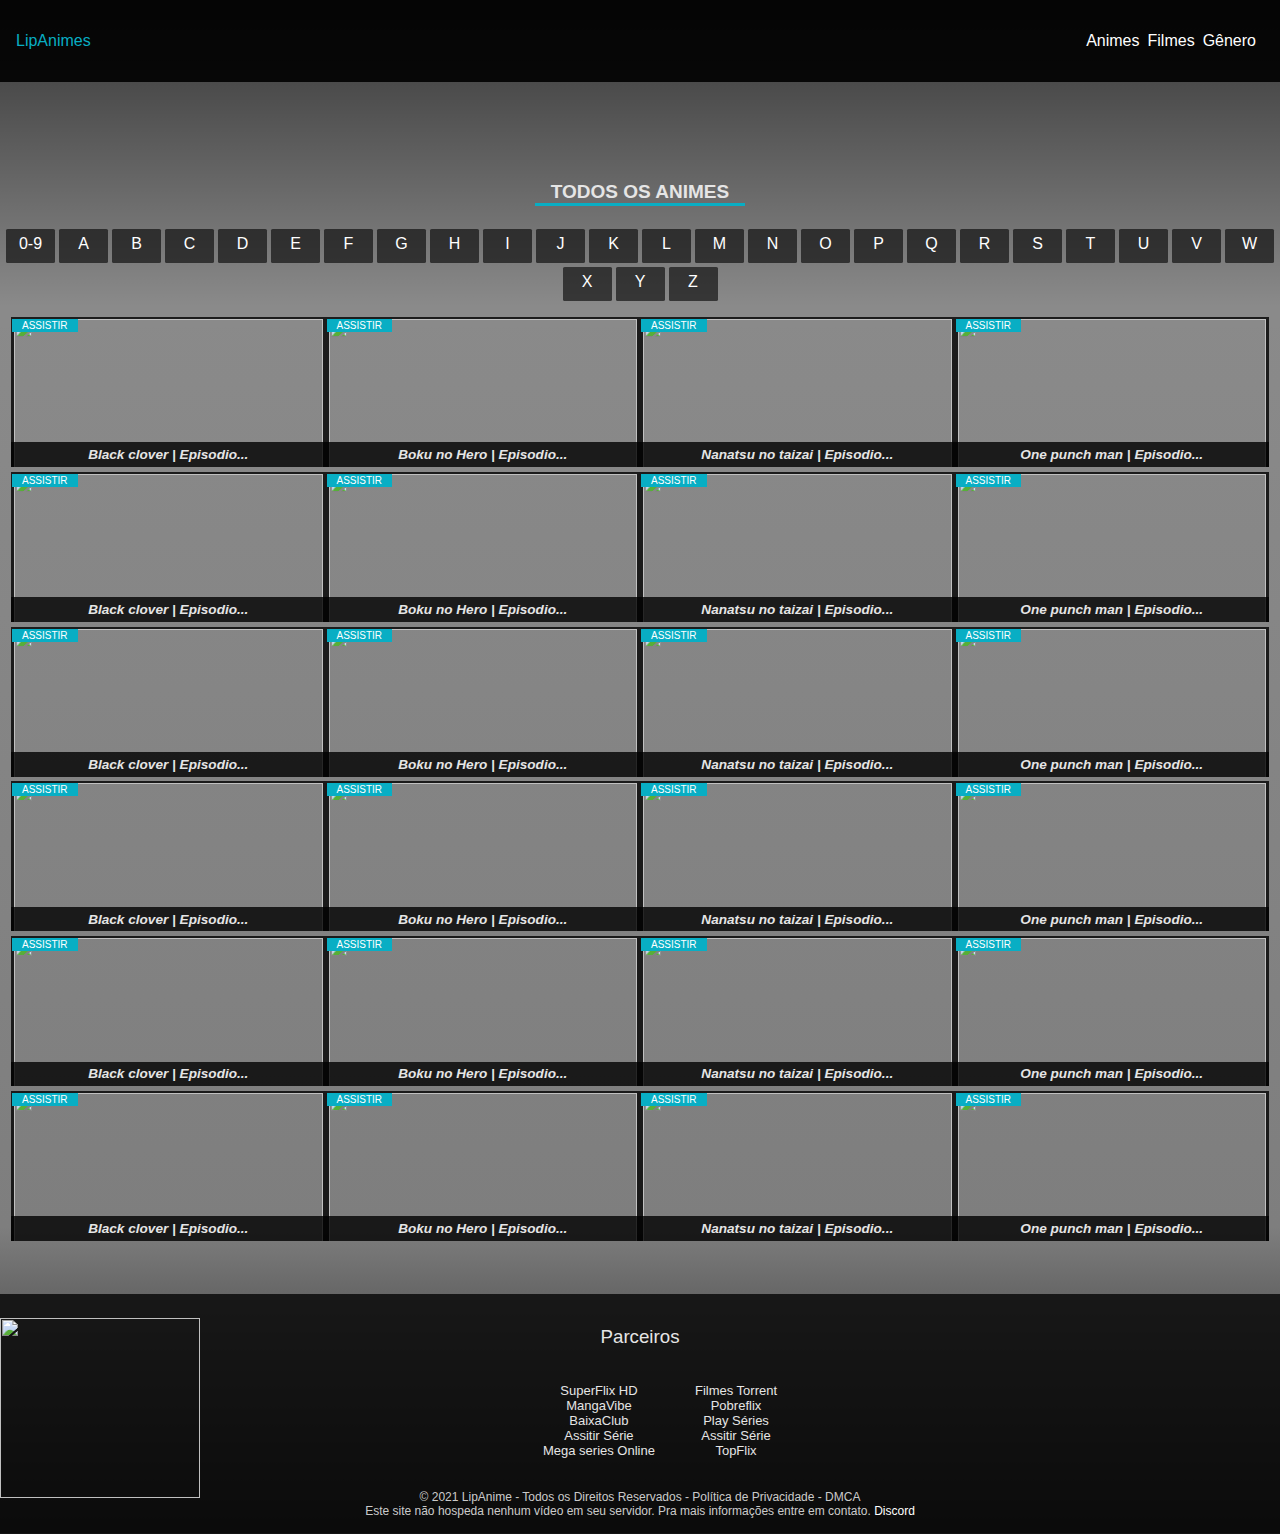
==== commit c18a95b5: "Atualização 4" ====
--- a/anime.html
+++ b/anime.html
@@ -18,7 +18,7 @@
                 <span> <a class="logomarca" href="index.html">LipAnimes</a> </span>
             </div>
 
-            <div class="menu-section on">
+            <div class="menu-section">
                 <div class="menu-toggle">
                     <div class="one"></div>
                     <div class="two"></div>
@@ -27,16 +27,13 @@
                 <nav>
                     <ul>
                         <li>
-                            <a href="#">ANIMES</a>
+                            <a href="#">Animes</a>
                         </li>
                         <li>
-                            <a href="#">Bootcamp</a>
+                            <a href="#">Filmes</a>
                         </li>
                         <li>
-                            <a href="#">Comunidade</a>
-                        </li>
-                        <li>
-                            <a href="#">Blog</a>
+                            <a href="#">Gênero</a>
                         </li>
                     </ul>
                 </nav>
--- a/style.css
+++ b/style.css
@@ -36,8 +36,34 @@
     padding: 1rem 2rem;
     display: flex;
     align-items: center;
+    justify-content: space-between;
 
     position: relative;
+}
+
+.header nav {
+    display: flex;
+    align-items: center;
+    justify-content: center;
+}
+
+nav ul {
+    display: flex;
+    align-items: center;
+    justify-content: center;
+}
+
+nav ul li {
+    display: flex;
+
+    margin-right: 0.5rem;
+    text-decoration: none;
+}
+
+nav ul li a {
+    color: white;
+
+    text-decoration: none;
 }
 
 .logomarca {
@@ -370,7 +396,7 @@
 }
 
 .naruto img{
-    width: 150px;
+    width: 200px;
     height: 180px;
 
     position: absolute;
@@ -383,7 +409,13 @@
 .parceria ul li {
     font-weight: 158;
     font-size: 13px;
-}
+
+    display: flex;
+    align-items: center;
+    justify-content: center;
+   
+}
+
 
 .footer {
     position: relative;
@@ -394,7 +426,7 @@
     margin: 0 auto;
 
     margin-top: 1rem;
-    padding-bottom: 0.3rem;
+    padding-bottom: 1rem;
 
     font-size: 12px;
     align-items: center;
@@ -402,6 +434,23 @@
 
     text-align: center;
 
+    color: #e4e4e4e4;
+
+}
+
+.linkdiscord {
+    display: flex;
+    align-items: center;
+    justify-content: center;
+
+
+}
+
+.discord {
+    margin-left: 2px;
+
+    text-decoration: none;
+    color: #7289da;
 }
 
 /* PARTE DE BAIXO, D0S 100PX */
@@ -454,8 +503,38 @@
         font-size: 20px;
     }
     .header {
-        display: block;
-        padding: 1rem 0.2rem;
+        display: flex;
+        padding: 1rem 1rem;
+    }
+
+    .header nav {
+        display: flex;
+        align-items: center;
+        justify-content: center;
+    }
+
+    nav ul {
+        display: flex;
+        align-items: center;
+        justify-content: center;
+    }
+
+    nav ul li {
+        display: flex;
+
+        margin-right: 0.5rem;
+        text-decoration: none;
+    }
+
+    nav ul li:hover {
+        color: gray;
+     }
+
+
+    nav ul li a {
+        color: white;
+
+        text-decoration: none;
     }
 
 
@@ -487,9 +566,6 @@
     }
 }
 
-@media (max-width: 630px) {
-
-}
 
 
 @media (max-width: 571px) {
@@ -581,6 +657,13 @@
         margin-right: 20px;
        
     }
+
+    .header nav {
+        display: none;
+        align-items: center;
+        justify-content: center;
+    }
+
 
     /* fullscreen */
     .menu-section.on {
--- a/anime.css
+++ b/anime.css
@@ -94,7 +94,6 @@
 	align-items: center;
 	justify-content: center;
 
-	flex-wrap: wrap;
 }
 
 
@@ -125,6 +124,8 @@
 	
 
 	}
+
+	
 }
 
 @media (max-width: 768px) {
@@ -139,6 +140,14 @@
 	
 
 	}
+
+	.poster {
+		display: flex;
+		align-items: center;
+		justify-content: center;
+
+		flex-wrap: wrap;
+	}
 }	
 
 
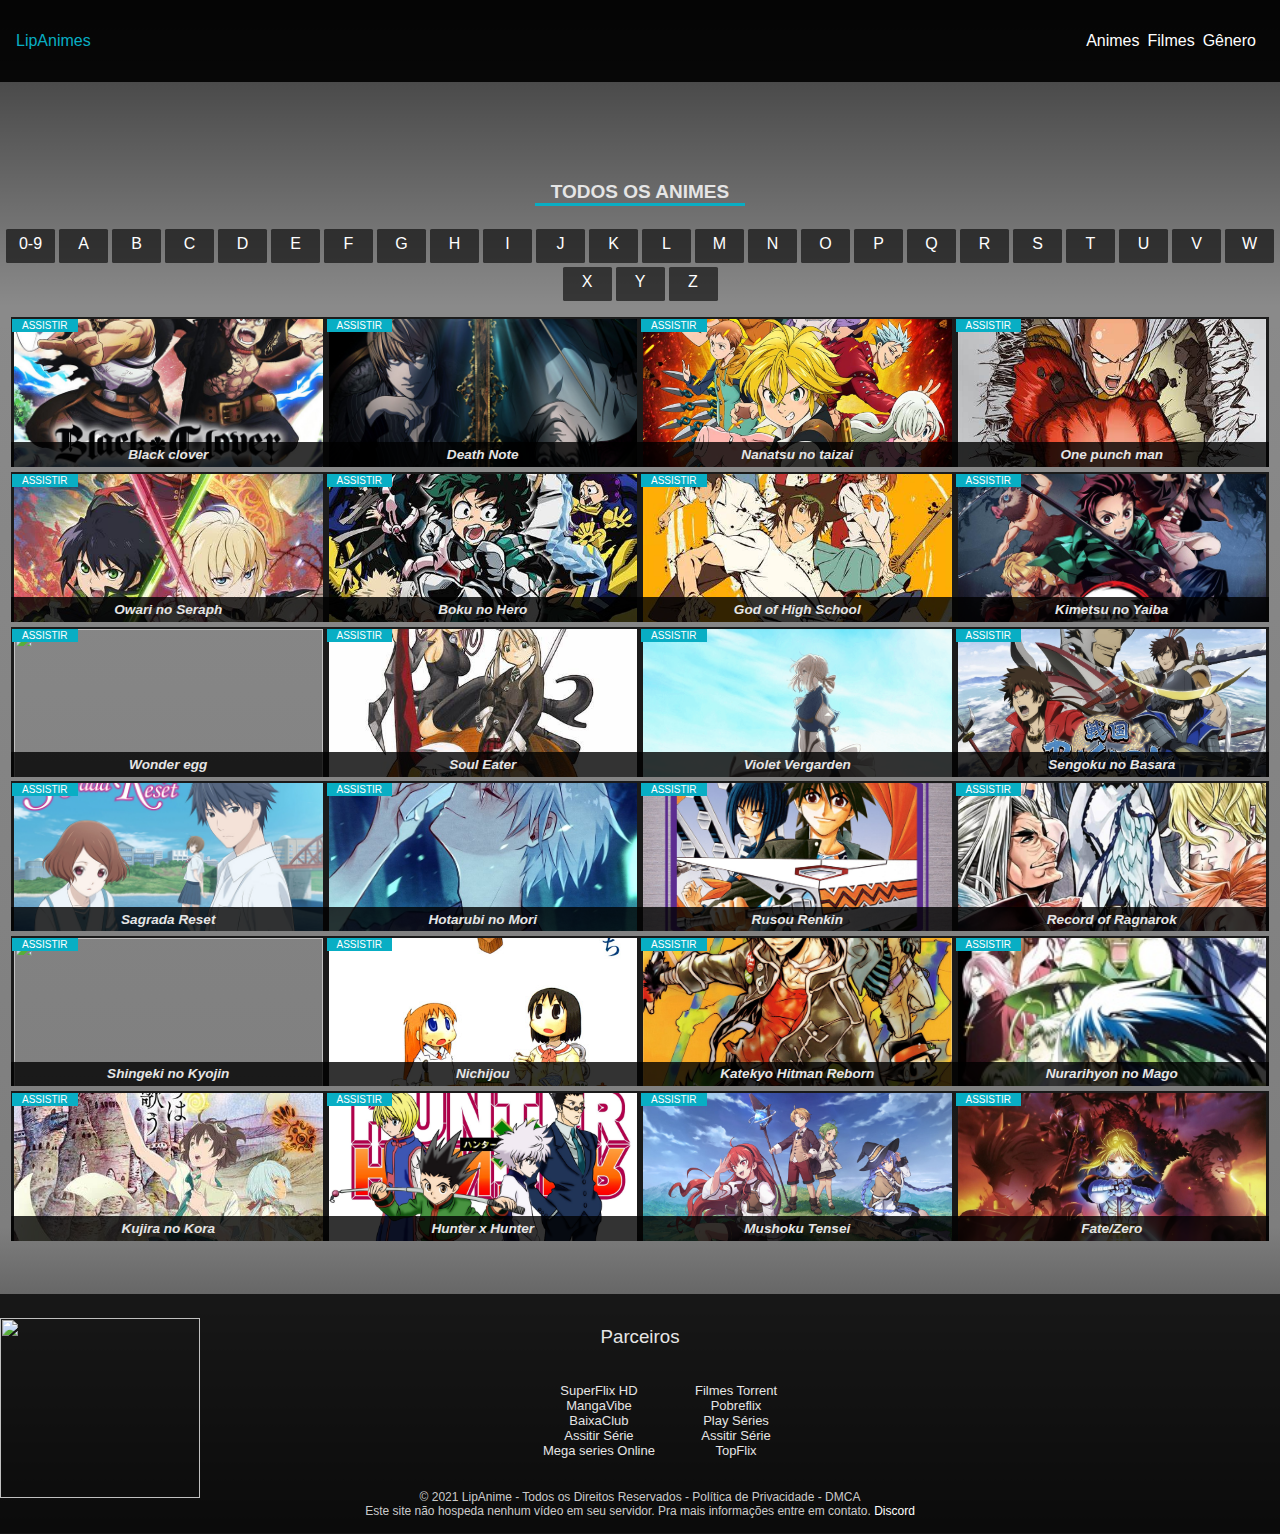
==== commit 9a8a387b: "Atualização 5" ====
--- a/anime.html
+++ b/anime.html
@@ -169,243 +169,243 @@
 
                     <div class="nome2">.</div>
                     <div class="destaque">ASSISTIR</div>
-                    <img src="https://pa1.narvii.com/6614/4530dd7a243c6993771236038ab7b7381fd2594a_hq.gif" alt="">
-
-                    <div class="nome">Black clover | Episodio...</div>
-
-                    
-                </div>
-
-                <div class="descri">
-                    <div class="nome2">.</div>
-                    <div class="destaque">ASSISTIR</div>
-                    <img src="https://i.pinimg.com/originals/bc/57/26/bc57268ea442fc9c95a1c1e493c56e7e.gif" alt="">
-
-                    <div class="nome">Boku no Hero | Episodio...</div>
-                    
-                </div>
-
-                <div class="descri">
-                    <div class="nome2">.</div>
-                    <div class="destaque">ASSISTIR</div>
-                    <img src="https://pa1.narvii.com/6734/55641d3c04c3f2d03262ece0dbfbb744a476c3b9_hq.gif" alt="">
-
-                    <div class="nome">Nanatsu no taizai | Episodio...</div>
-                    
-                </div>
-
-
-                <div class="descri">
-                    <div class="nome2">.</div>
-                    <div class="destaque">ASSISTIR</div>
-                    <img src="https://giffiles.alphacoders.com/128/12875.gif" alt="">
-
-                    <div class="nome">One punch man | Episodio...</div>
-                    
-                </div>
-        	</div>
-
-        	<div class="poster">
-        		 <div class="descri">
-
-                    <div class="nome2">.</div>
-                    <div class="destaque">ASSISTIR</div>
-                    <img src="https://pa1.narvii.com/6614/4530dd7a243c6993771236038ab7b7381fd2594a_hq.gif" alt="">
-
-                    <div class="nome">Black clover | Episodio...</div>
-
-                    
-                </div>
-
-                <div class="descri">
-                    <div class="nome2">.</div>
-                    <div class="destaque">ASSISTIR</div>
-                    <img src="https://i.pinimg.com/originals/bc/57/26/bc57268ea442fc9c95a1c1e493c56e7e.gif" alt="">
-
-                    <div class="nome">Boku no Hero | Episodio...</div>
-                    
-                </div>
-
-                <div class="descri">
-                    <div class="nome2">.</div>
-                    <div class="destaque">ASSISTIR</div>
-                    <img src="https://pa1.narvii.com/6734/55641d3c04c3f2d03262ece0dbfbb744a476c3b9_hq.gif" alt="">
-
-                    <div class="nome">Nanatsu no taizai | Episodio...</div>
-                    
-                </div>
-
-
-                <div class="descri">
-                    <div class="nome2">.</div>
-                    <div class="destaque">ASSISTIR</div>
-                    <img src="https://giffiles.alphacoders.com/128/12875.gif" alt="">
-
-                    <div class="nome">One punch man | Episodio...</div>
-                    
-                </div>
-        	</div>
-
-        	<div class="poster">
-        		 <div class="descri">
-
-                    <div class="nome2">.</div>
-                    <div class="destaque">ASSISTIR</div>
-                    <img src="https://pa1.narvii.com/6614/4530dd7a243c6993771236038ab7b7381fd2594a_hq.gif" alt="">
-
-                    <div class="nome">Black clover | Episodio...</div>
-
-                    
-                </div>
-
-                <div class="descri">
-                    <div class="nome2">.</div>
-                    <div class="destaque">ASSISTIR</div>
-                    <img src="https://i.pinimg.com/originals/bc/57/26/bc57268ea442fc9c95a1c1e493c56e7e.gif" alt="">
-
-                    <div class="nome">Boku no Hero | Episodio...</div>
-                    
-                </div>
-
-                <div class="descri">
-                    <div class="nome2">.</div>
-                    <div class="destaque">ASSISTIR</div>
-                    <img src="https://pa1.narvii.com/6734/55641d3c04c3f2d03262ece0dbfbb744a476c3b9_hq.gif" alt="">
-
-                    <div class="nome">Nanatsu no taizai | Episodio...</div>
-                    
-                </div>
-
-
-                <div class="descri">
-                    <div class="nome2">.</div>
-                    <div class="destaque">ASSISTIR</div>
-                    <img src="https://giffiles.alphacoders.com/128/12875.gif" alt="">
-
-                    <div class="nome">One punch man | Episodio...</div>
-                    
-                </div>
-        	</div>
-
-        	<div class="poster">
-        		 <div class="descri">
-
-                    <div class="nome2">.</div>
-                    <div class="destaque">ASSISTIR</div>
-                    <img src="https://pa1.narvii.com/6614/4530dd7a243c6993771236038ab7b7381fd2594a_hq.gif" alt="">
-
-                    <div class="nome">Black clover | Episodio...</div>
-
-                    
-                </div>
-
-                <div class="descri">
-                    <div class="nome2">.</div>
-                    <div class="destaque">ASSISTIR</div>
-                    <img src="https://i.pinimg.com/originals/bc/57/26/bc57268ea442fc9c95a1c1e493c56e7e.gif" alt="">
-
-                    <div class="nome">Boku no Hero | Episodio...</div>
-                    
-                </div>
-
-                <div class="descri">
-                    <div class="nome2">.</div>
-                    <div class="destaque">ASSISTIR</div>
-                    <img src="https://pa1.narvii.com/6734/55641d3c04c3f2d03262ece0dbfbb744a476c3b9_hq.gif" alt="">
-
-                    <div class="nome">Nanatsu no taizai | Episodio...</div>
-                    
-                </div>
-
-
-                <div class="descri">
-                    <div class="nome2">.</div>
-                    <div class="destaque">ASSISTIR</div>
-                    <img src="https://giffiles.alphacoders.com/128/12875.gif" alt="">
-
-                    <div class="nome">One punch man | Episodio...</div>
-                    
-                </div>
-        	</div>
-
-        	<div class="poster">
-        		 <div class="descri">
-
-                    <div class="nome2">.</div>
-                    <div class="destaque">ASSISTIR</div>
-                    <img src="https://pa1.narvii.com/6614/4530dd7a243c6993771236038ab7b7381fd2594a_hq.gif" alt="">
-
-                    <div class="nome">Black clover | Episodio...</div>
-
-                    
-                </div>
-
-                <div class="descri">
-                    <div class="nome2">.</div>
-                    <div class="destaque">ASSISTIR</div>
-                    <img src="https://i.pinimg.com/originals/bc/57/26/bc57268ea442fc9c95a1c1e493c56e7e.gif" alt="">
-
-                    <div class="nome">Boku no Hero | Episodio...</div>
-                    
-                </div>
-
-                <div class="descri">
-                    <div class="nome2">.</div>
-                    <div class="destaque">ASSISTIR</div>
-                    <img src="https://pa1.narvii.com/6734/55641d3c04c3f2d03262ece0dbfbb744a476c3b9_hq.gif" alt="">
-
-                    <div class="nome">Nanatsu no taizai | Episodio...</div>
-                    
-                </div>
-
-
-                <div class="descri">
-                    <div class="nome2">.</div>
-                    <div class="destaque">ASSISTIR</div>
-                    <img src="https://giffiles.alphacoders.com/128/12875.gif" alt="">
-
-                    <div class="nome">One punch man | Episodio...</div>
-                    
-                </div>
-        	</div>
-
-        	<div class="poster">
-        		 <div class="descri">
-
-                    <div class="nome2">.</div>
-                    <div class="destaque">ASSISTIR</div>
-                    <img src="https://pa1.narvii.com/6614/4530dd7a243c6993771236038ab7b7381fd2594a_hq.gif" alt="">
-
-                    <div class="nome">Black clover | Episodio...</div>
-
-                    
-                </div>
-
-                <div class="descri">
-                    <div class="nome2">.</div>
-                    <div class="destaque">ASSISTIR</div>
-                    <img src="https://i.pinimg.com/originals/bc/57/26/bc57268ea442fc9c95a1c1e493c56e7e.gif" alt="">
-
-                    <div class="nome">Boku no Hero | Episodio...</div>
-                    
-                </div>
-
-                <div class="descri">
-                    <div class="nome2">.</div>
-                    <div class="destaque">ASSISTIR</div>
-                    <img src="https://pa1.narvii.com/6734/55641d3c04c3f2d03262ece0dbfbb744a476c3b9_hq.gif" alt="">
-
-                    <div class="nome">Nanatsu no taizai | Episodio...</div>
-                    
-                </div>
-
-
-                <div class="descri">
-                    <div class="nome2">.</div>
-                    <div class="destaque">ASSISTIR</div>
-                    <img src="https://giffiles.alphacoders.com/128/12875.gif" alt="">
-
-                    <div class="nome">One punch man | Episodio...</div>
+                    <img src="black clover.jpg" alt="">
+
+                    <div class="nome">Black clover</div>
+
+                    
+                </div>
+
+                <div class="descri">
+                    <div class="nome2">.</div>
+                    <div class="destaque">ASSISTIR</div>
+                    <img src="death note.jpg" alt="">
+
+                    <div class="nome">Death Note</div>
+                    
+                </div>
+
+                <div class="descri">
+                    <div class="nome2">.</div>
+                    <div class="destaque">ASSISTIR</div>
+                    <img src="nanatsu no taizai.jpg" alt="">
+
+                    <div class="nome">Nanatsu no taizai</div>
+                    
+                </div>
+
+
+                <div class="descri">
+                    <div class="nome2">.</div>
+                    <div class="destaque">ASSISTIR</div>
+                    <img src="one punch man.jpg" alt="">
+
+                    <div class="nome">One punch man</div>
+                    
+                </div>
+        	</div>
+
+        	<div class="poster">
+        		 <div class="descri">
+
+                    <div class="nome2">.</div>
+                    <div class="destaque">ASSISTIR</div>
+                    <img src="Owari no Seraphi.jpg" alt="">
+
+                    <div class="nome">Owari no Seraph</div>
+
+                    
+                </div>
+
+                <div class="descri">
+                    <div class="nome2">.</div>
+                    <div class="destaque">ASSISTIR</div>
+                    <img src="boku no hero.jpg" alt="">
+
+                    <div class="nome">Boku no Hero</div>
+                    
+                </div>
+
+                <div class="descri">
+                    <div class="nome2">.</div>
+                    <div class="destaque">ASSISTIR</div>
+                    <img src="god of high school.jpg" alt="">
+
+                    <div class="nome">God of High School</div>
+                    
+                </div>
+
+
+                <div class="descri">
+                    <div class="nome2">.</div>
+                    <div class="destaque">ASSISTIR</div>
+                    <img src="kimetsu no yaiba.jpg" alt="">
+
+                    <div class="nome">Kimetsu no Yaiba</div>
+                    
+                </div>
+        	</div>
+
+        	<div class="poster">
+        		 <div class="descri">
+
+                    <div class="nome2">.</div>
+                    <div class="destaque">ASSISTIR</div>
+                    <img src="wonder egg.jpg" alt="">
+
+                    <div class="nome">Wonder egg</div>
+
+                    
+                </div>
+
+                <div class="descri">
+                    <div class="nome2">.</div>
+                    <div class="destaque">ASSISTIR</div>
+                    <img src="soul eate ep1.jpg" alt="">
+
+                    <div class="nome">Soul Eater</div>
+                    
+                </div>
+
+                <div class="descri">
+                    <div class="nome2">.</div>
+                    <div class="destaque">ASSISTIR</div>
+                    <img src="violet vergarden.png" alt="">
+
+                    <div class="nome">Violet Vergarden</div>
+                    
+                </div>
+
+
+                <div class="descri">
+                    <div class="nome2">.</div>
+                    <div class="destaque">ASSISTIR</div>
+                    <img src="Sengoku no Basara.jpg" alt="">
+
+                    <div class="nome">Sengoku no Basara</div>
+                    
+                </div>
+        	</div>
+
+        	<div class="poster">
+        		 <div class="descri">
+
+                    <div class="nome2">.</div>
+                    <div class="destaque">ASSISTIR</div>
+                    <img src="Sagrada Reset.jpg" alt="">
+
+                    <div class="nome">Sagrada Reset</div>
+
+                    
+                </div>
+
+                <div class="descri">
+                    <div class="nome2">.</div>
+                    <div class="destaque">ASSISTIR</div>
+                    <img src="Hotarubi no Mori.jpg" alt="">
+
+                    <div class="nome">Hotarubi no Mori</div>
+                    
+                </div>
+
+                <div class="descri">
+                    <div class="nome2">.</div>
+                    <div class="destaque">ASSISTIR</div>
+                    <img src="busou renkin.jpg" alt="">
+
+                    <div class="nome">Rusou Renkin</div>
+                    
+                </div>
+
+
+                <div class="descri">
+                    <div class="nome2">.</div>
+                    <div class="destaque">ASSISTIR</div>
+                    <img src="record of ragnarok.jpg" alt="">
+
+                    <div class="nome">Record of Ragnarok</div>
+                    
+                </div>
+        	</div>
+
+        	<div class="poster">
+        		 <div class="descri">
+
+                    <div class="nome2">.</div>
+                    <div class="destaque">ASSISTIR</div>
+                    <img src="Shingeki no kyojin.jpg" alt="">
+
+                    <div class="nome">Shingeki no Kyojin</div>
+
+                    
+                </div>
+
+                <div class="descri">
+                    <div class="nome2">.</div>
+                    <div class="destaque">ASSISTIR</div>
+                    <img src="nichijou.jpg" alt="">
+
+                    <div class="nome">Nichijou</div>
+                    
+                </div>
+
+                <div class="descri">
+                    <div class="nome2">.</div>
+                    <div class="destaque">ASSISTIR</div>
+                    <img src="Katekyo Hitman Reborn.jpg" alt="">
+
+                    <div class="nome">Katekyo Hitman Reborn</div>
+                    
+                </div>
+
+
+                <div class="descri">
+                    <div class="nome2">.</div>
+                    <div class="destaque">ASSISTIR</div>
+                    <img src="Nurarihyon no Mago.jpg" alt="">
+
+                    <div class="nome">Nurarihyon no Mago</div>
+                    
+                </div>
+        	</div>
+
+        	<div class="poster">
+        		 <div class="descri">
+
+                    <div class="nome2">.</div>
+                    <div class="destaque">ASSISTIR</div>
+                    <img src="kujira no Kora.jpg" alt="">
+
+                    <div class="nome">Kujira no Kora</div>
+
+                    
+                </div>
+
+                <div class="descri">
+                    <div class="nome2">.</div>
+                    <div class="destaque">ASSISTIR</div>
+                    <img src="hunter x hunter.jpg" alt="">
+
+                    <div class="nome">Hunter x Hunter</div>
+                    
+                </div>
+
+                <div class="descri">
+                    <div class="nome2">.</div>
+                    <div class="destaque">ASSISTIR</div>
+                    <img src="mushoku tensei.jpeg" alt="">
+
+                    <div class="nome">Mushoku Tensei</div>
+                    
+                </div>
+
+
+                <div class="descri">
+                    <div class="nome2">.</div>
+                    <div class="destaque">ASSISTIR</div>
+                    <img src="fate zero.jpg" alt="">
+
+                    <div class="nome">Fate/Zero</div>
                     
                 </div>
         	</div>
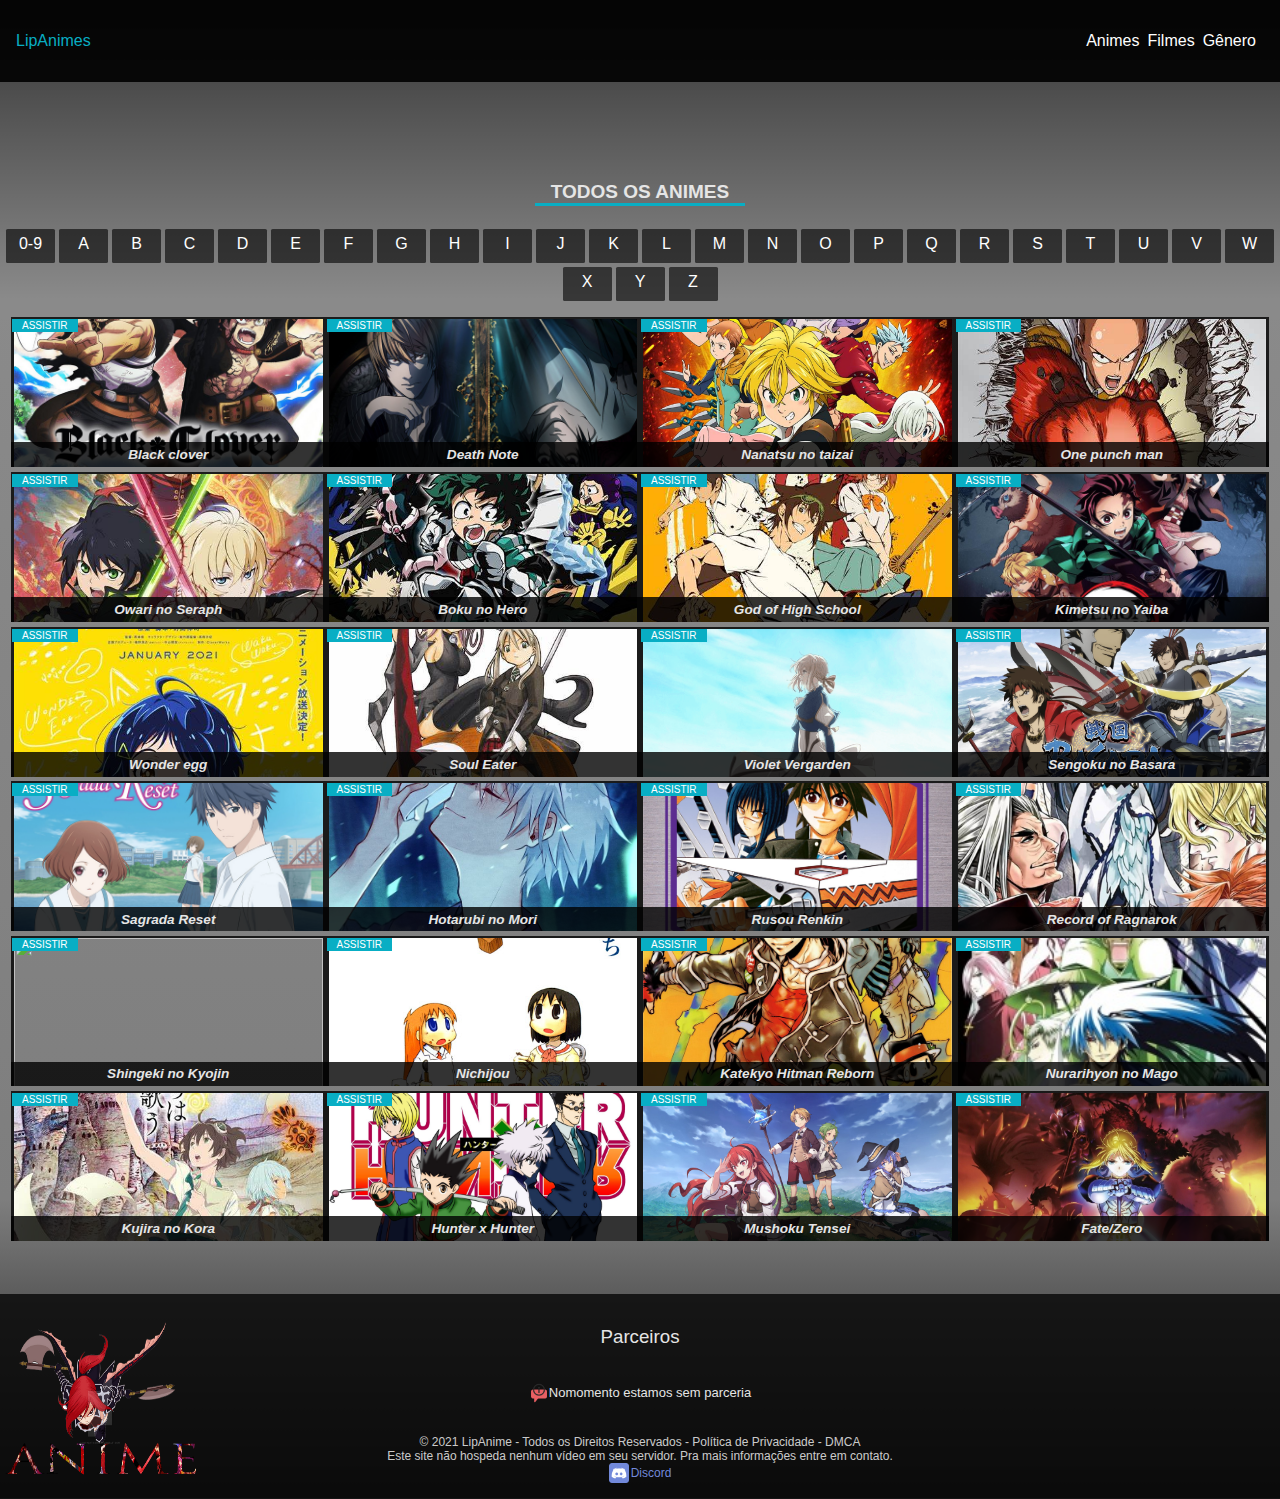
==== commit 410669ab: "Atualização 6" ====
--- a/anime.html
+++ b/anime.html
@@ -251,7 +251,7 @@
 
                     <div class="nome2">.</div>
                     <div class="destaque">ASSISTIR</div>
-                    <img src="wonder egg.jpg" alt="">
+                    <img src="Wonder egg.jpg" alt="">
 
                     <div class="nome">Wonder egg</div>
 
@@ -416,32 +416,31 @@
             <h3>Parceiros</h3>
 
             <div class="naruto">
-                    <img src="https://th.bing.com/th/id/R.d2c81fdb0a743eb7378b59d2b56956f6?rik=BcoDPLh4qg2EEA&riu=http%3a%2f%2fdumotion.web.fc2.com%2ffiducia%2fchara%2f009_liou.png&ehk=h2wevSuhSTS4LAy2NvCbmAeR6cYDGzMDRyQzVT4syC8%3d&risl=&pid=ImgRaw" alt="">
+                    <img src="img do footer.png" alt="">
                 </div>
 
             <div class="parceria">
 
                 <ul>
-                    <li>SuperFlix HD</li>
-                    <li>MangaVibe</li>
-                    <li>BaixaClub</li>
-                    <li>Assitir Série</li>
-                    <li>Mega series Online</li>
+                    <li><span class="linkdiscord"> <img width="20px" height="20px" src="erro.png">Nomomento estamos sem parceria</span></li>
+                    
                 </ul>
 
                 <ul>
-                    <li>Filmes Torrent</li>
-                    <li>Pobreflix</li>
-                    <li>Play Séries</li>
-                    <li>Assitir Série</li>
-                    <li>TopFlix</li>
+                    
                 </ul>
             </div>
 
             <footer>
                  © 2021 LipAnime - Todos os Direitos Reservados - Política de Privacidade - DMCA  <br />
-                Este site não hospeda nenhum vídeo em seu servidor. Pra mais informações entre em contato. <a href="https://discord.gg/HVTp6CG5qP">Discord</a>
+                Este site não hospeda nenhum vídeo em seu servidor. Pra mais informações entre em contato.
+                <span class="linkdiscord">
+                    <img width="20px" height="20px" src="icone do discord.png">
+                    <a class="discord" href="https://discord.gg/HVTp6CG5qP">Discord</a>
+                </span> 
             </footer>
+
+        </div>
 
         </div>
 
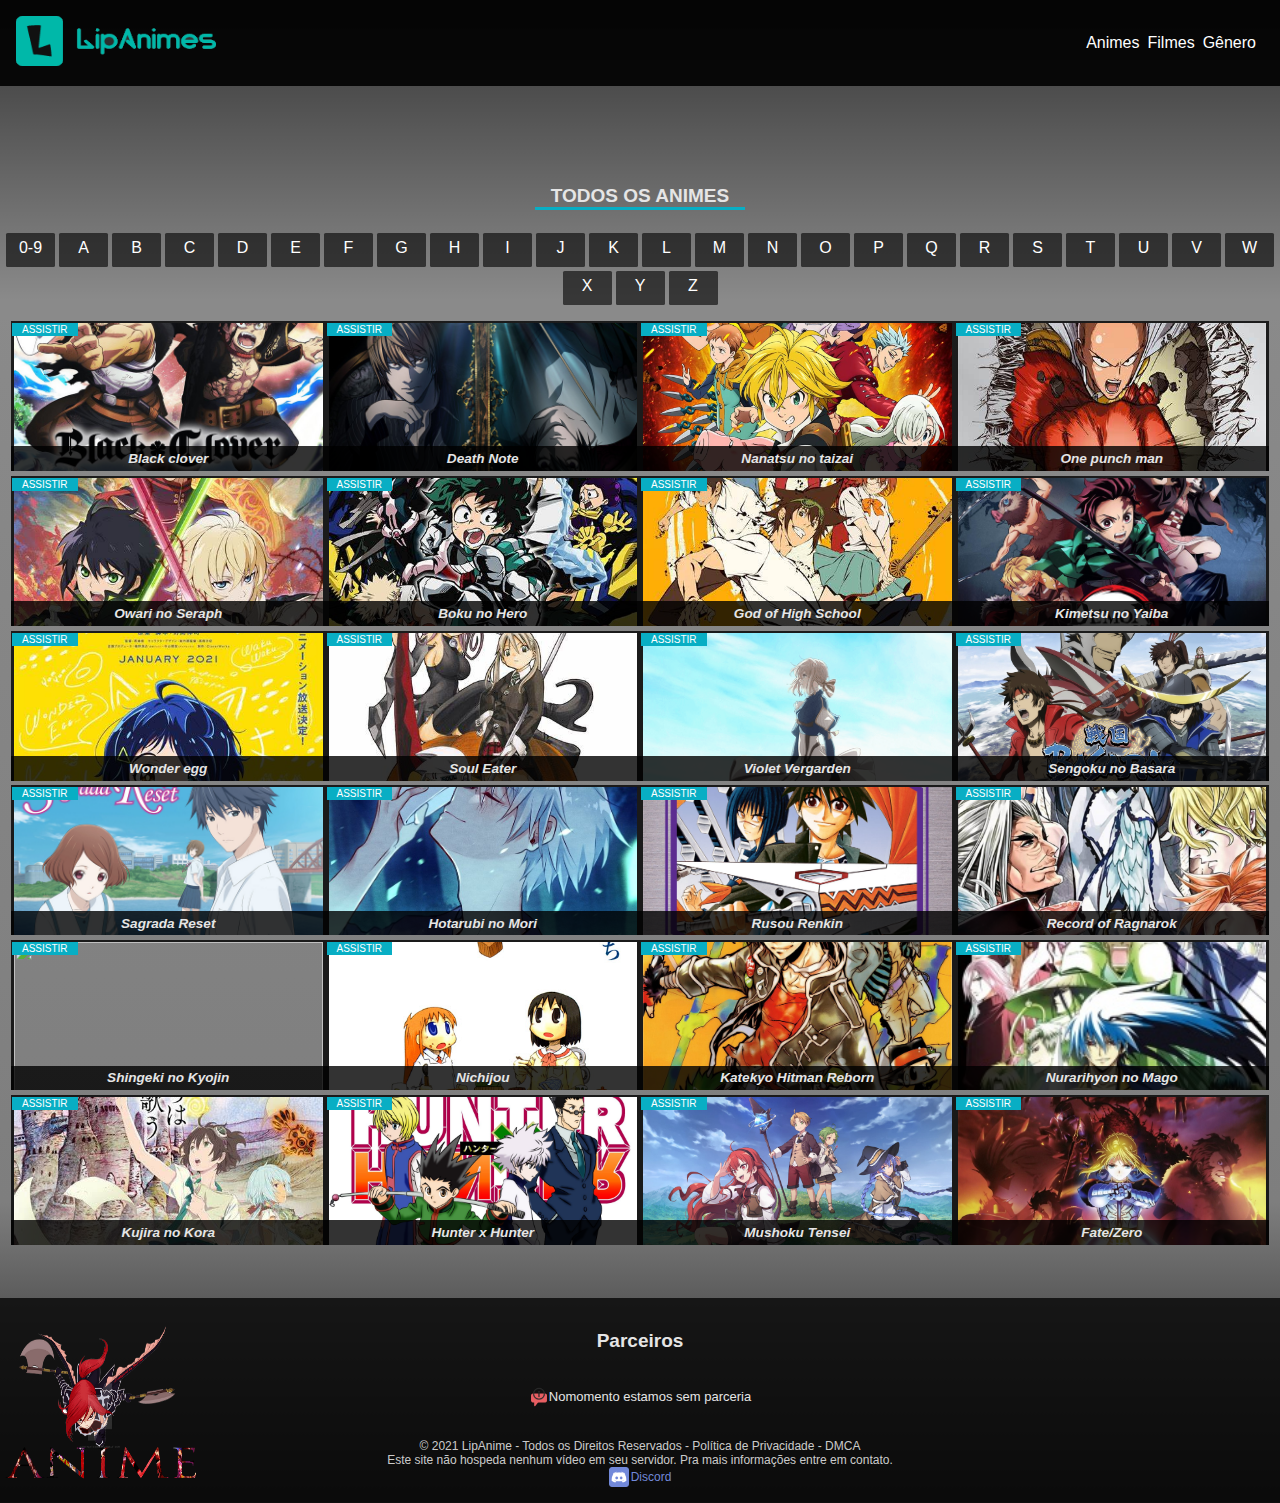
==== commit 18fa9a47: "SuperAtualização 8" ====
--- a/anime.html
+++ b/anime.html
@@ -15,7 +15,7 @@
         <div class="header">
 
             <div class="logo">
-                <span> <a class="logomarca" href="index.html">LipAnimes</a> </span>
+                <a href="index.html"><img width="250px" height="50px" src="lipanimes.png" alt=""> </a>
             </div>
 
             <div class="menu-section">
@@ -166,8 +166,9 @@
 
         	<div class="poster">
         		 <div class="descri">
-
-                    <div class="nome2">.</div>
+                    <div class="nome2">.</div>
+                    <a class="nome2" href="./Animes videos/black clover.html"></a>
+                    
                     <div class="destaque">ASSISTIR</div>
                     <img src="black clover.jpg" alt="">
 
--- a/style.css
+++ b/style.css
@@ -1,6 +1,7 @@
 * {
     box-sizing: border-box;
 }
+
 
 body {
     margin: 0 auto;
@@ -77,40 +78,14 @@
 }
 
 .logo {
-    display: flex;
-    align-items: center;
-
-
-    color: #08aec4;
-
-    animation-name: coloridos;
-    animation-duration: 1.2s;
-    animation-iteration-count: infinite;
-}
-
-@keyframes coloridos{
-    0% {
-        color: #08225c;
-    }
-
-    30% {
-        color: #540579;
-    }
-    
-    50% {
-        color: #E1306C;
-    }
-
-    80% {
-        color: #32e6b0;
-    }
-
-    100% {
-        color: #00acee;
-    }
-
-}
-
+    width: 200px;
+
+}
+
+.logo img {
+    width: 100%;
+
+}
 
 
 .movie {
@@ -390,7 +365,7 @@
 
     
 
-     position: relative;
+    position: relative;
 
     z-index: 1;
 }
@@ -421,6 +396,12 @@
     position: relative;
 }
 
+.footer h3 {
+    font-size: 19px;
+
+    font-weight: bold;
+}
+
 footer {
     width: 700px;
     margin: 0 auto;
@@ -435,6 +416,10 @@
     text-align: center;
 
     color: #e4e4e4e4;
+
+    position: relative;
+
+    z-index: 8;
 
 }
 
@@ -598,11 +583,6 @@
 }
 
 @media (max-width: 489px) {
-    
-    .logo span {
-        font-size: 30px;
-    }
-
    
    .naruto img{
         width: 0px;
@@ -628,10 +608,11 @@
 
     .header {
         display: flex;
-        align-items: center;
-
-        align-items: center;
+        align-items: flex-start;
         justify-content: space-between;
+        flex-direction: row;
+        flex-wrap: nowrap;
+        align-content: space-between;
 
     }
 
@@ -654,7 +635,6 @@
     .menu-toggle {
         width: 40px;
         height: 30px;
-        margin-right: 20px;
        
     }
 
@@ -685,11 +665,12 @@
 
     .menu-section.on nav {
         display: block;
+        height: 80vh;
     }
 
     .menu-section.on .menu-toggle {
         position: absolute;
-        right: 25px;
+        right: 17px;
         top: 15px;
     }
 
@@ -706,14 +687,31 @@
     }
 
     .menu-section.on nav ul {
+        
+        height: 97%;
         text-align: center;
-        display: block;
+        display: flex;
+        padding: 0;
+        padding-left: 1rem;
+        flex-direction: row;
+        flex-wrap: wrap;
+        align-content: stretch;
+        align-items: flex-start;
+        justify-content: flex-start;
+
+
     }
 
     .menu-section.on nav ul li {
+        width: 100%;
         display: flex;
         text-align: center;
-        justify-content: center;
+        justify-content: flex-start;
+        align-content: space-around;
+        align-items: flex-start;
+        flex-direction: row;
+        flex-wrap: wrap
+
 
     }
 
@@ -727,6 +725,10 @@
         text-decoration: none;
 
         color: grey;
+
+        border-left:  5px solid #08aec4;
+
+        padding-left: 1rem;
     }
 
     .menu-section.on nav ul a:hover {
@@ -748,12 +750,10 @@
         max-width: 1250px;
     /* 1250px; */
     }
-}
+
 
 @media (max-width: 429px) {
-    .logo {
-        font-size: 20px;
-    }
+    
     
 
    .epsanime {
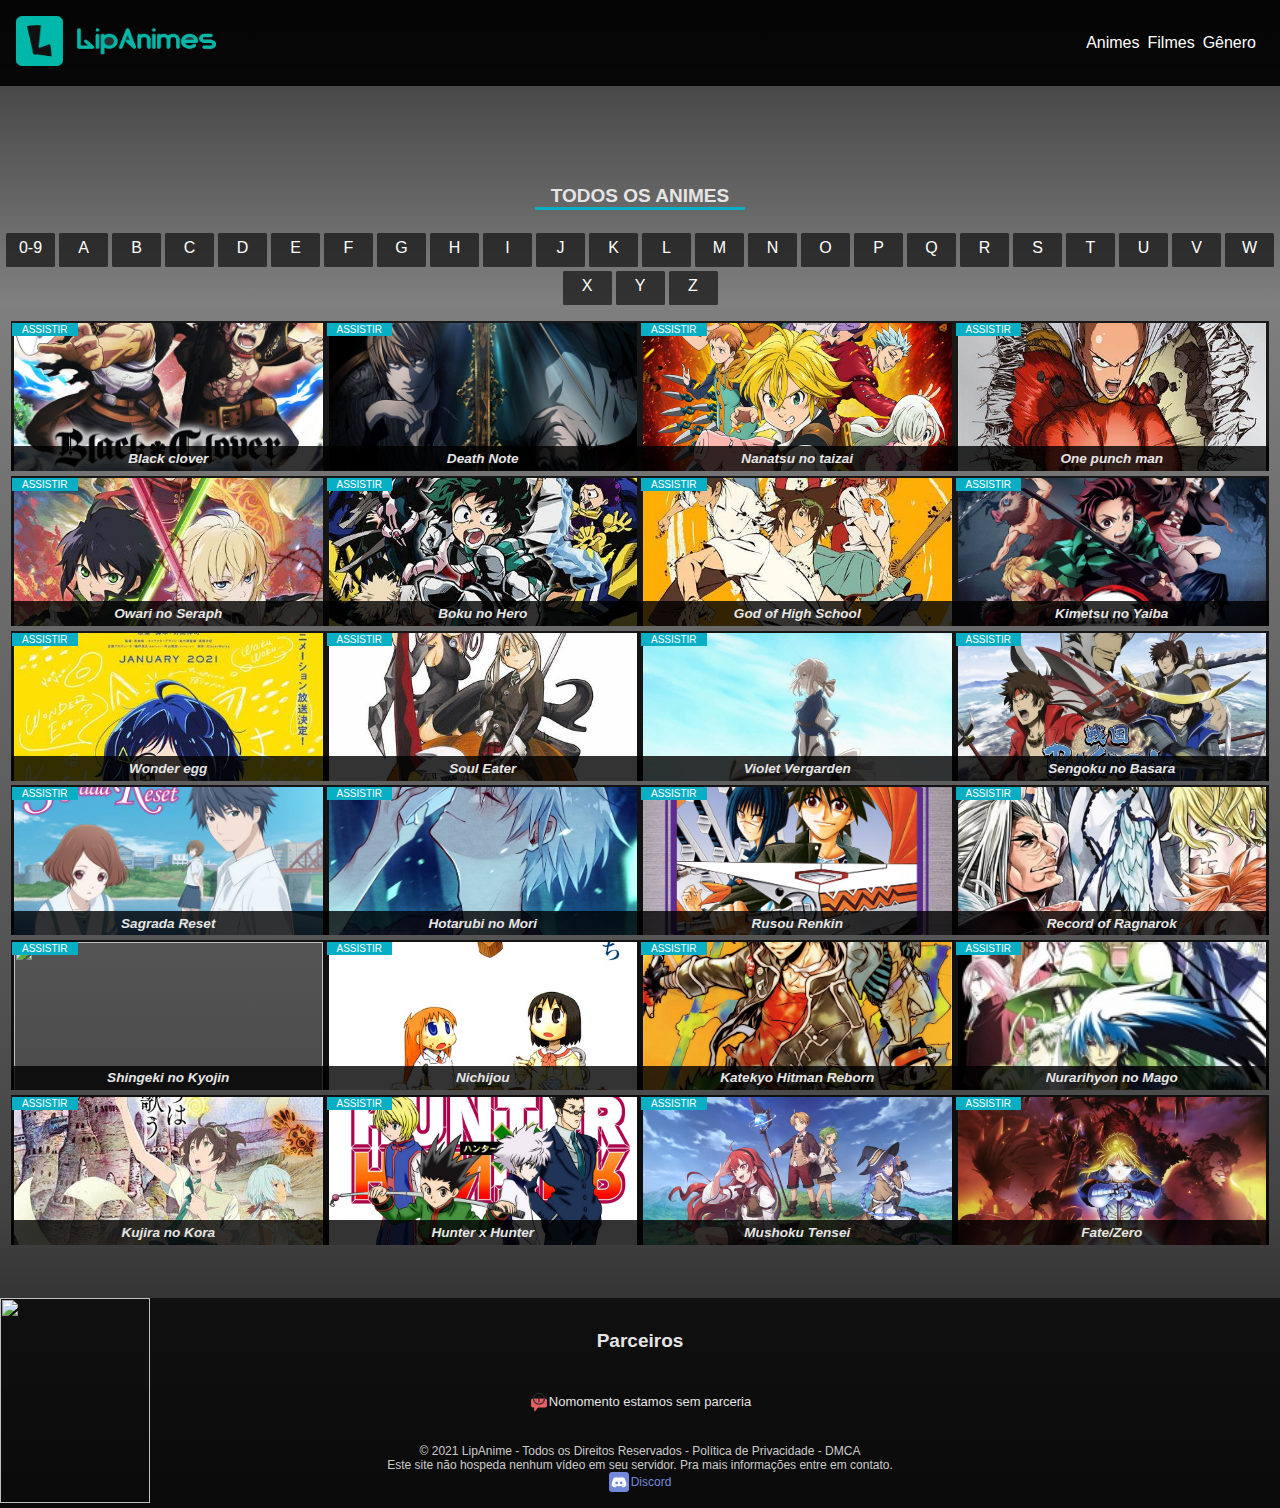
==== commit b5a673ea: "Atualização master" ====
--- a/anime.html
+++ b/anime.html
@@ -416,9 +416,9 @@
             
             <h3>Parceiros</h3>
 
-            <div class="naruto">
-                    <img src="img do footer.png" alt="">
-                </div>
+  			<div class="naruto">
+                <img src="https://cdn130.picsart.com/294148970057201.gif?to=min&r=640">
+            </div>
 
             <div class="parceria">
 
--- a/style.css
+++ b/style.css
@@ -14,13 +14,13 @@
     background-image: linear-gradient(
         to bottom, 
         rgba(0, 0, 0, 0.8) 0%,
-        rgba(0, 0, 0, 0.459) 20%,
-        rgba(20, 20, 20, 0.548) 80%, 
+        rgba(0, 0, 0, 0.5) 20%,
+        rgba(20, 20, 20, 0.8) 80%, 
         rgba(20, 20, 20, 1) 100%
     ),
     url(https://th.bing.com/th/id/R.3dd948fecf89b3e06d0e0dbb67051a80?rik=wbwKMoEmKoTLjA&pid=ImgRaw);
     background-size: cover;
-    background-position: center;
+    background-position: top;
     color: #e5e5e5;
 
 
@@ -344,8 +344,24 @@
 
 .footer {
     margin-top: 3rem;
+    position: relative;
 
     background-color: rgba(10, 10, 10, 0.849);
+    background-image: url();
+    background-position: left;
+    background-size: cover;
+
+}
+
+.naruto {
+    position: absolute;
+    top: 0;
+    height: 205px;
+}
+
+.naruto img {
+    width: 150px;
+    height: 100%;
 }
 
 .footer h3 {
@@ -370,16 +386,7 @@
     z-index: 1;
 }
 
-.naruto img{
-    width: 200px;
-    height: 180px;
-
-    position: absolute;
-    top: 1.5rem;
-    left: 0;
-
-    z-index: 0;
-}
+
 
 .parceria ul li {
     font-weight: 158;
@@ -394,10 +401,13 @@
 
 .footer {
     position: relative;
+
 }
 
 .footer h3 {
     font-size: 19px;
+
+    margin: 1.5rem 0;
 
     font-weight: bold;
 }
@@ -583,11 +593,6 @@
 }
 
 @media (max-width: 489px) {
-   
-   .naruto img{
-        width: 0px;
-        height: 0px;
-    }
 
     .episodios {
         width: 100%;
@@ -782,6 +787,10 @@
         font-size: 20px;
     }
     
+    .naruto img {
+        width: 0px;
+        height: 0%;
+    }
 
 
     .episodios {
